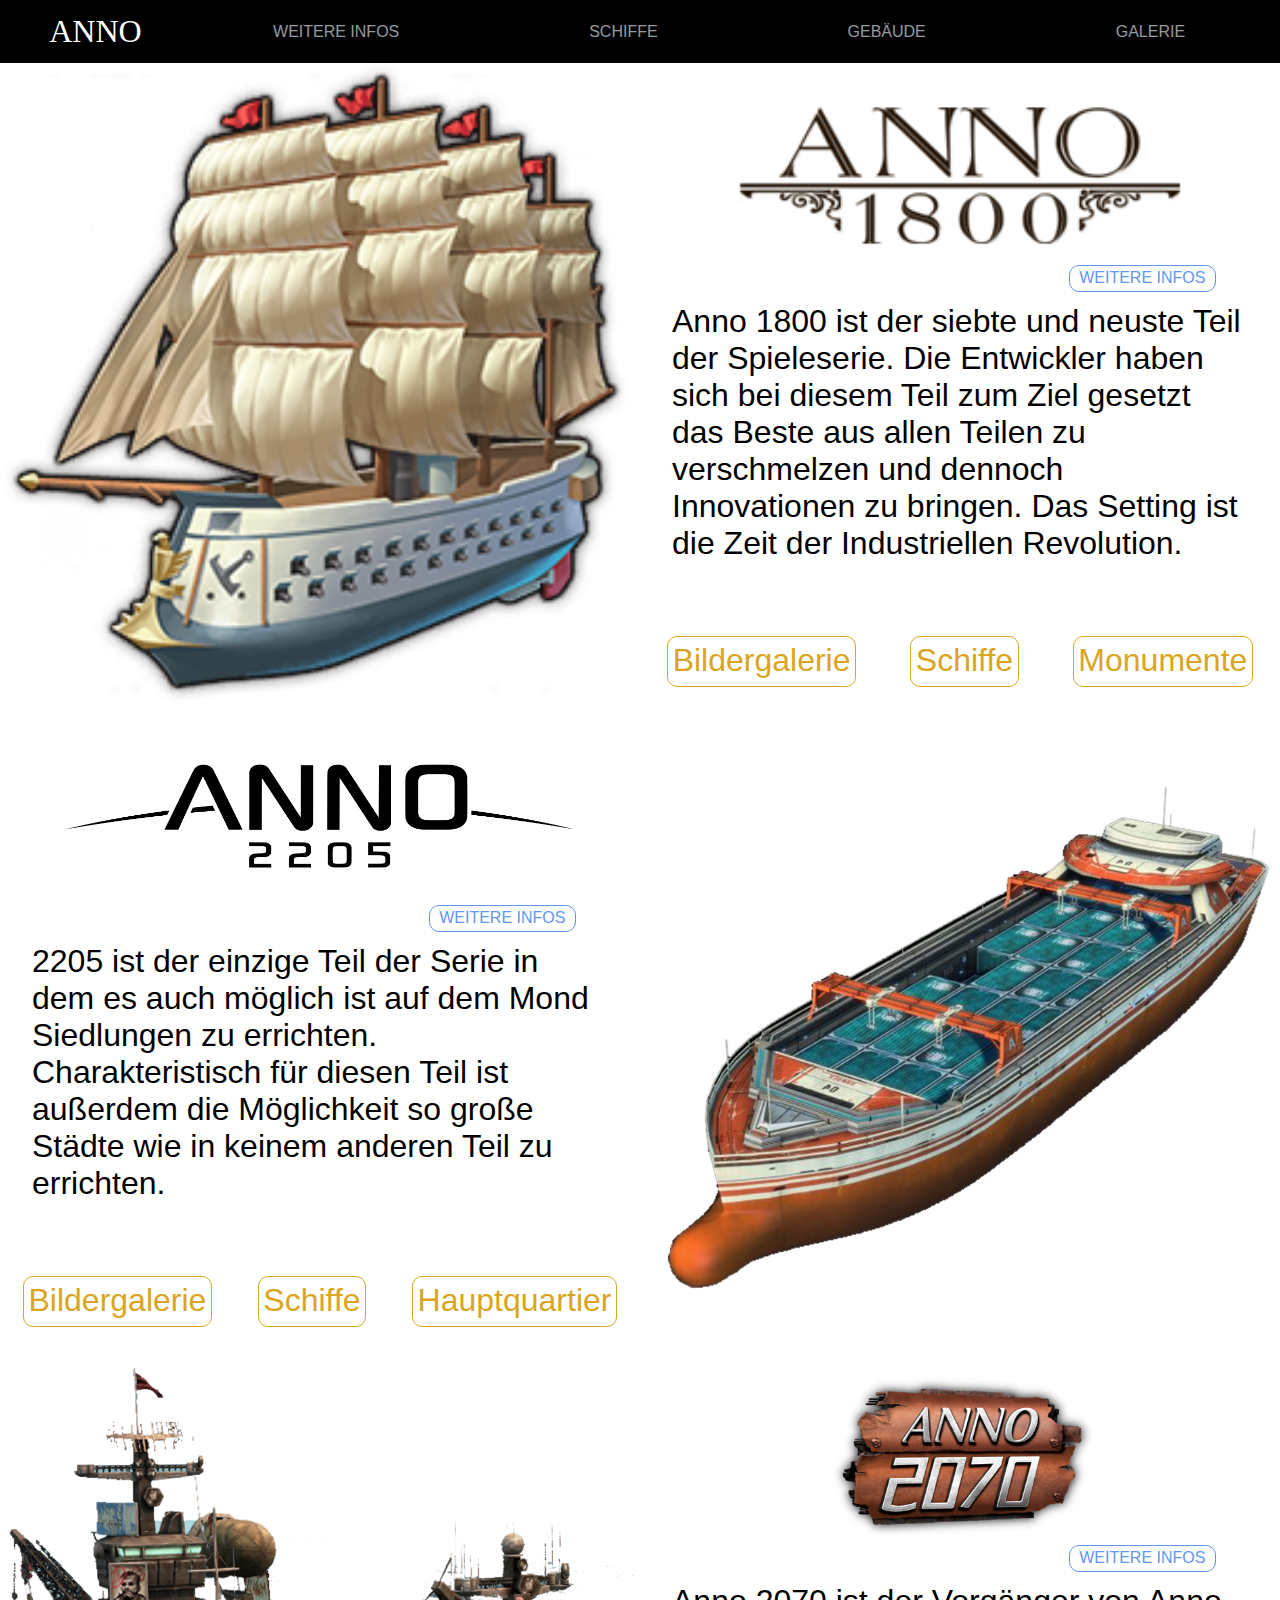
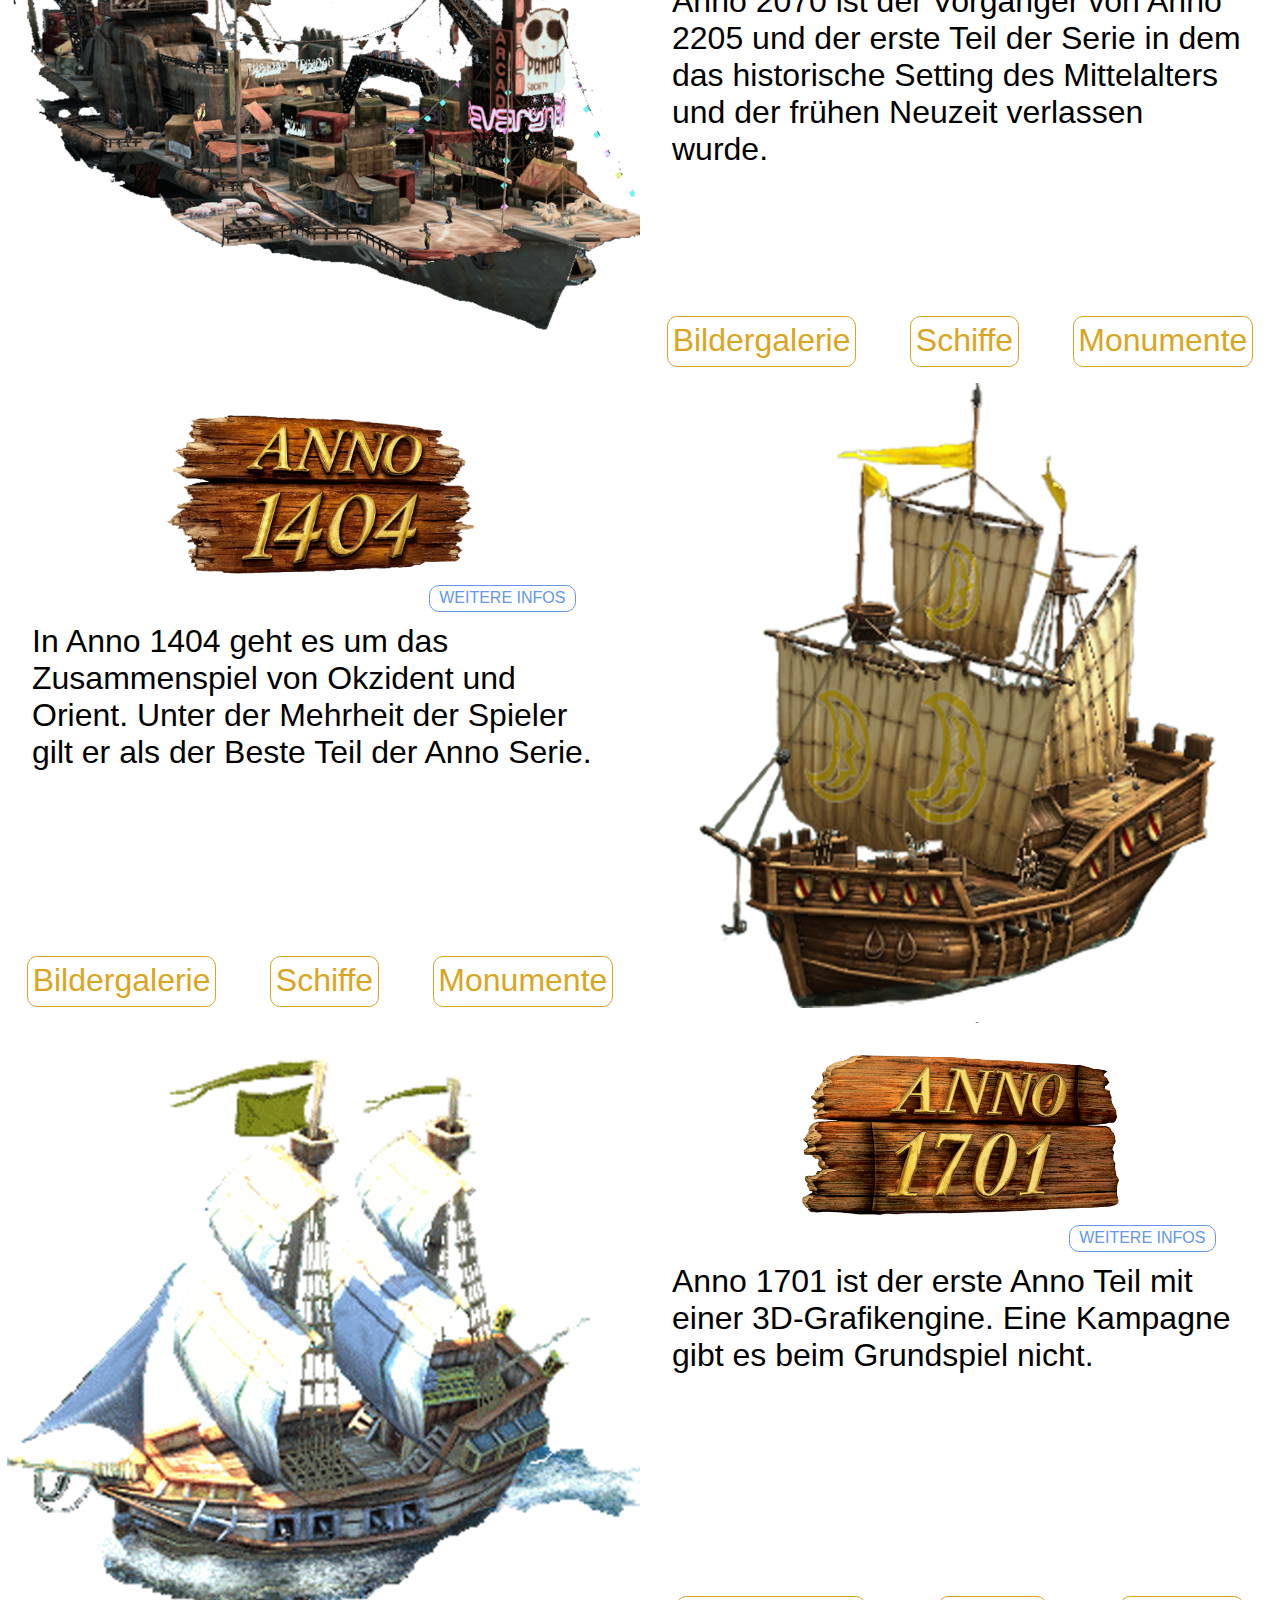
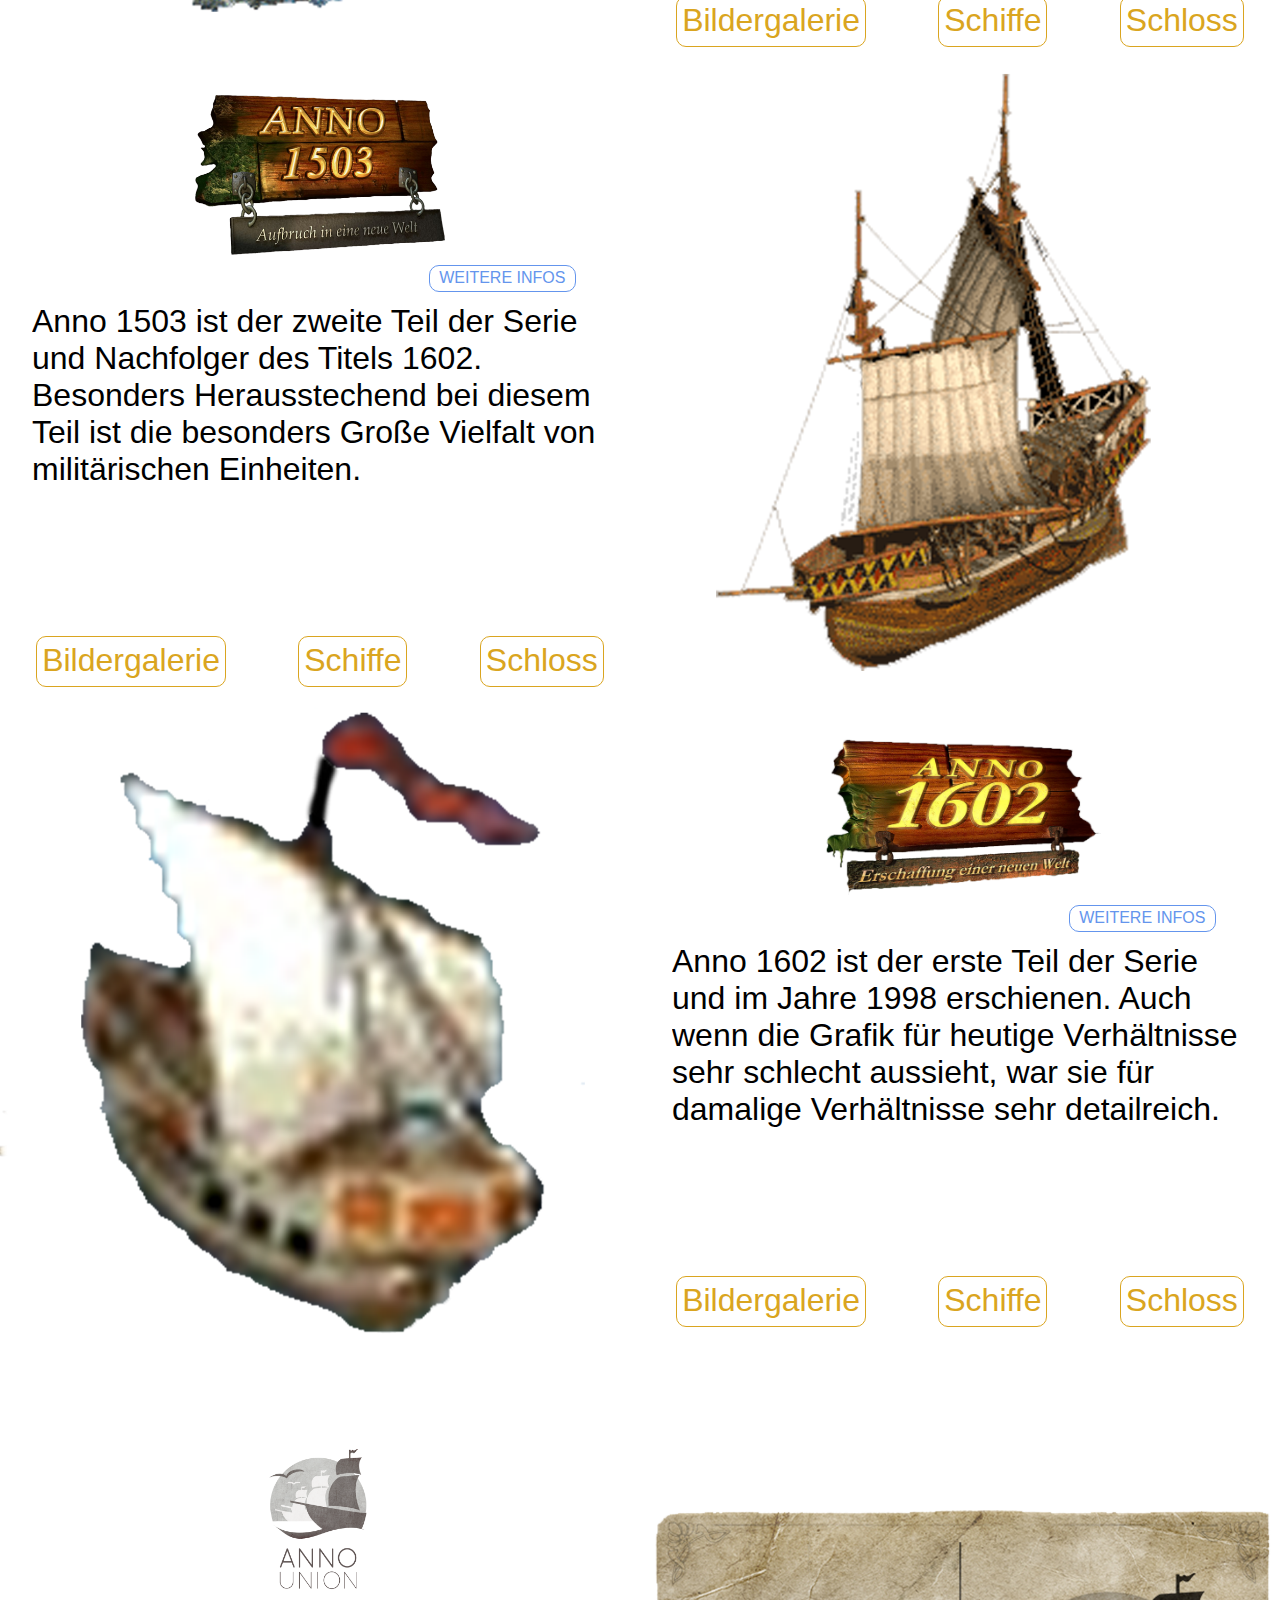
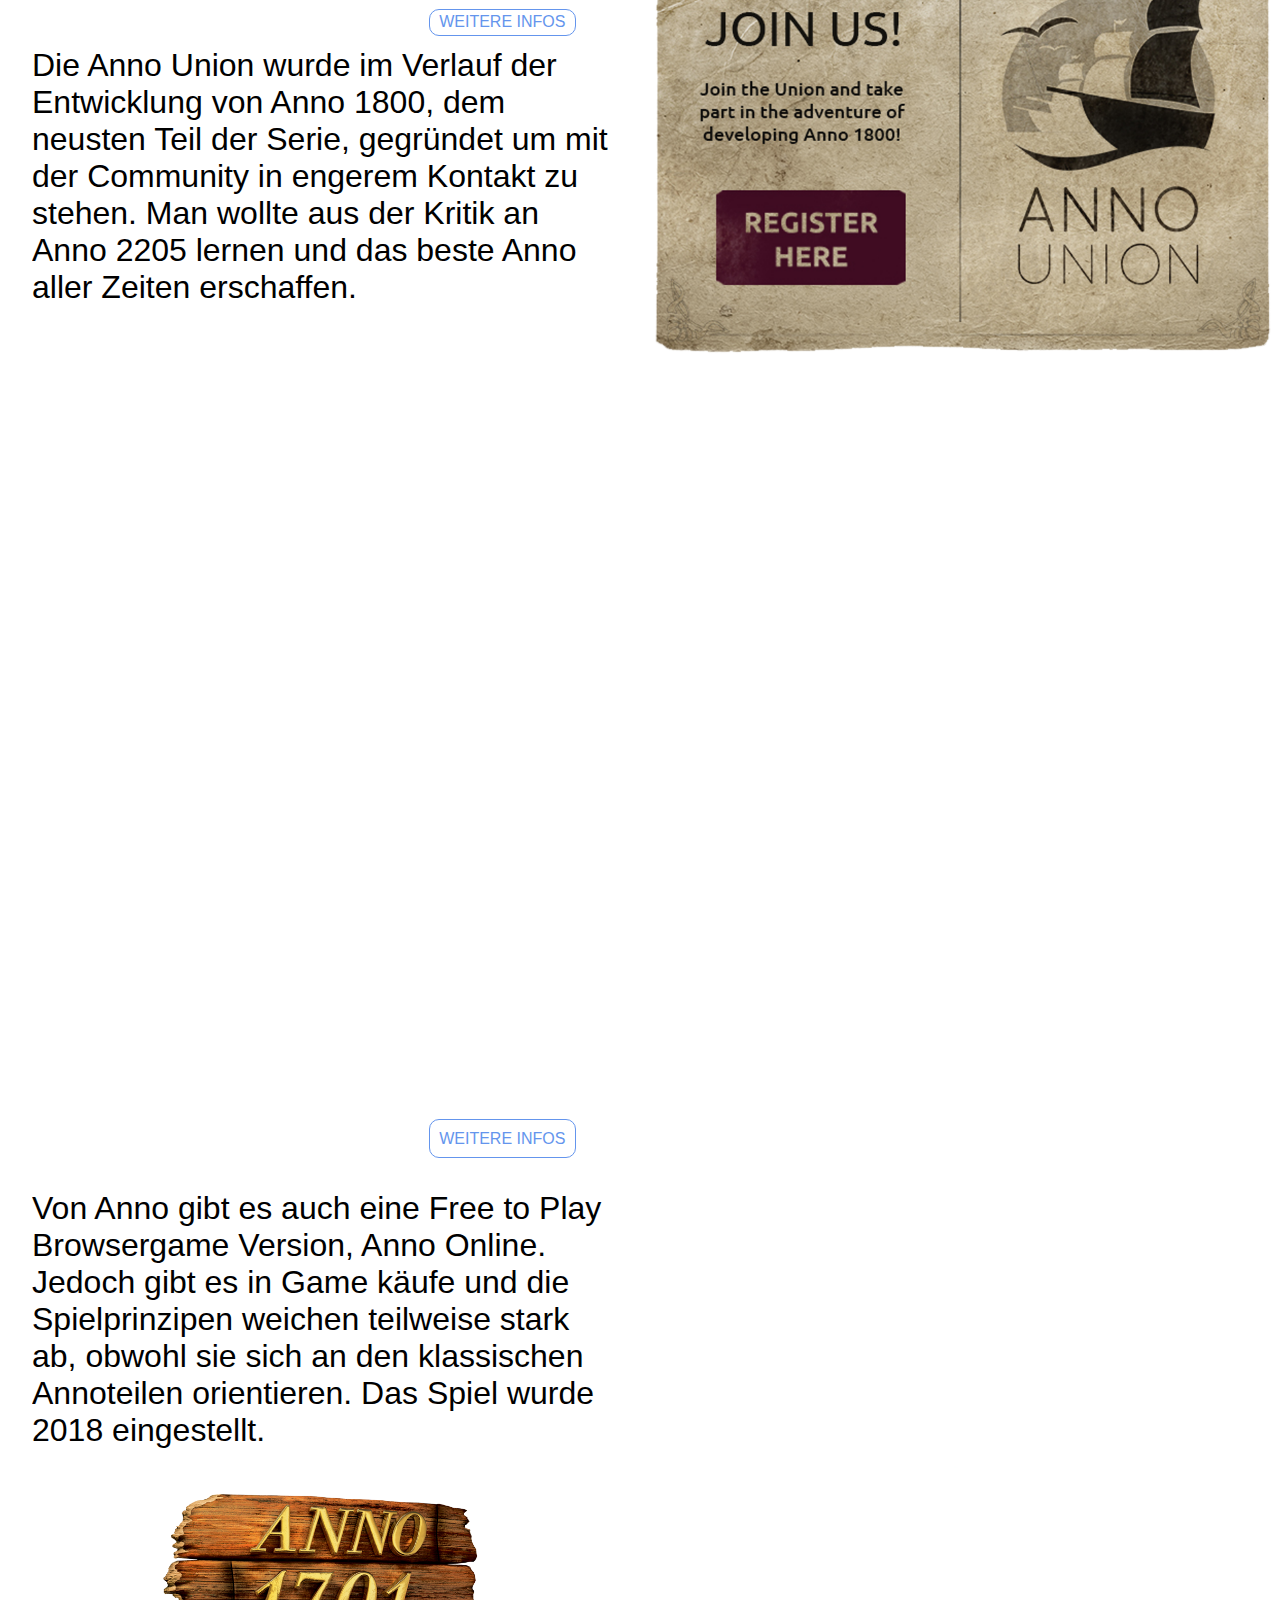
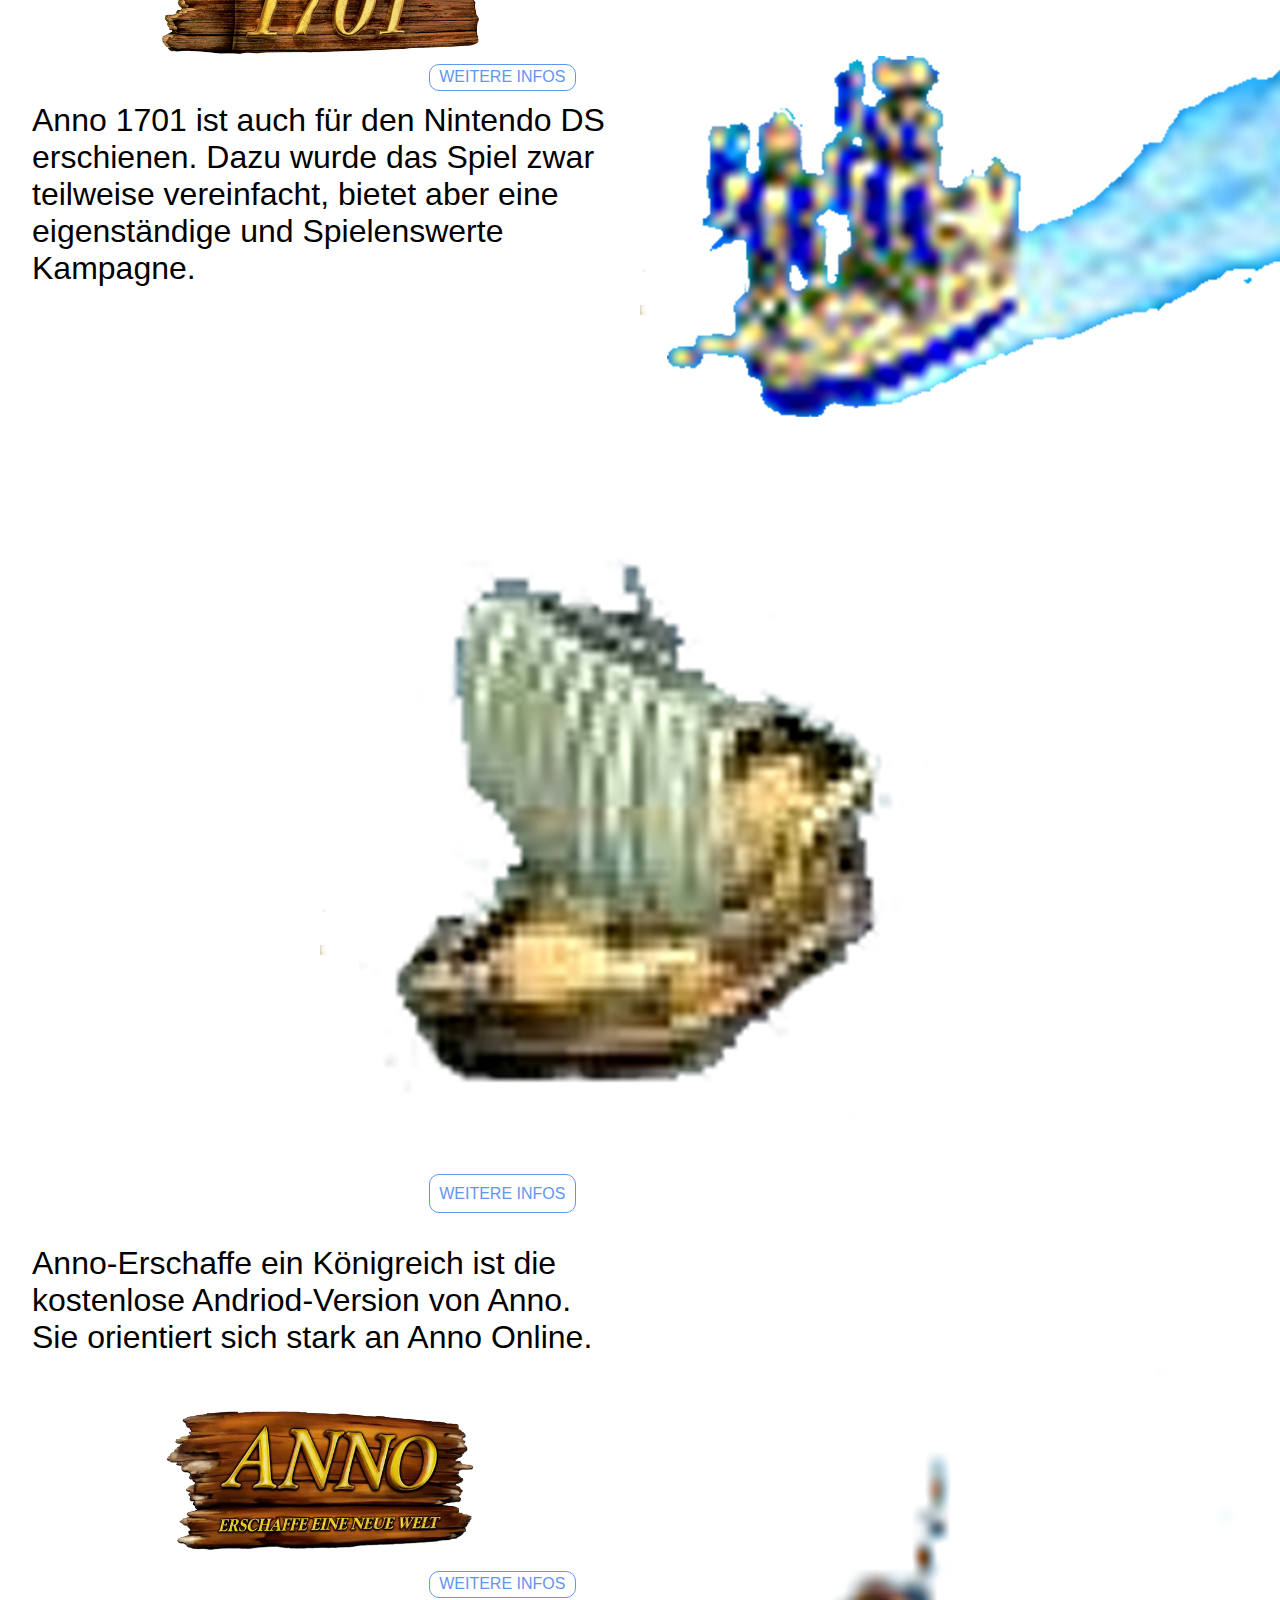
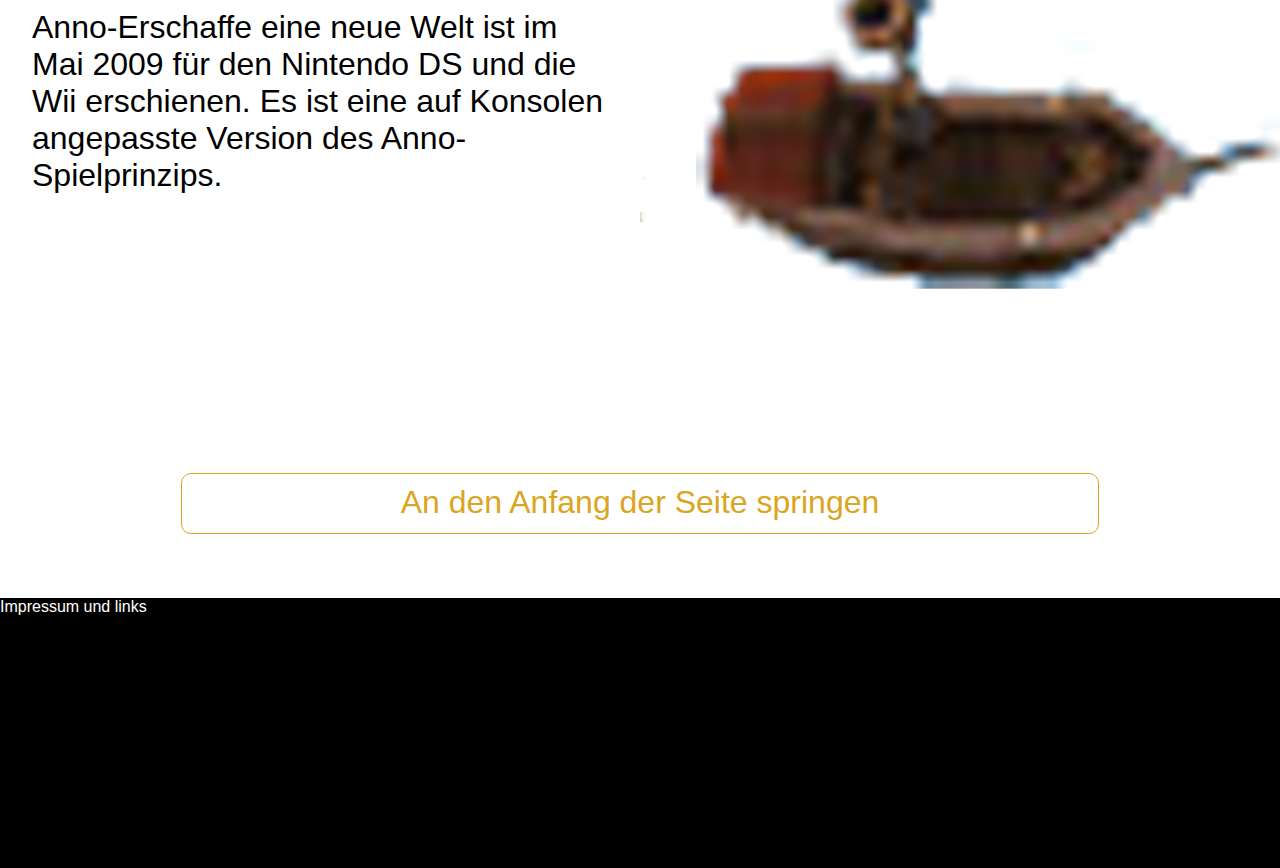
==== index.html @ 946657e8 "init" ====
<!DOCTYPE html>
<html lang="de">
<head>
    <meta charset="UTF-8">
    <meta name="viewport" content="width=device-width, initial-scale=1.0">
    <title>Document</title>
    <link rel="stylesheet" href="style.css"> 
    <script src="javascript.js" async> </script>
</head>
<body onscroll="closediv()">
    <div id="menu">
        <div class="menu_theme" onclick="weitereinfos()">
            WEITERE INFOS
        </div>
        <div class="menu_theme" onclick="boats()">
            SCHIFFE
        </div>
        <div class="menu_theme" onclick="buildings()">
            GEBÄUDE
        </div>
        <div class="menu_theme" onclick="gallery()">
            GALERIE
        </div>
    </div>
    <div class="header_container">
        <div class="header_index" onclick="Home()">
            ANNO
        </div>
        <div class="header_main">
            <div class="header_main_link" onclick="weitereinfos()">
                WEITERE INFOS
            </div>
            <div class="header_main_link" onclick="boats()">
                SCHIFFE
            </div>
            <div class="header_main_link" onclick="buildings()">
                GEBÄUDE
            </div>
            <div class="header_main_link" onclick="gallery()">
                GALERIE
            </div>
        </div>
        <div class="header_icons_container" onclick="menu()">
            <div class="header_icons_text">
                MENÜ
            </div>
            <div class="header_icons_icon" style="background-image: url(img/index/index_MENÜ.png);"> </div>
        </div>
    </div>    
        <div id="maincontainer"> </div> 
</body>
</html>
---- style.css ----
HTML{
    font-size: 16px;
    font-family: Arial;
    background-color: var(--color-iron);
    scroll-behavior: smooth;
}

*{
    margin: 0;
    padding: 0;
    border: 0;
    box-sizing: inherit;
}

.maincontainer{
    height: auto;
    margin-bottom: 5%;
}

.containertheme1{
    display: flex;
    justify-content: center;
}

.containertheme2{
    display: flex;
    justify-content: center;
}

.img_theme{
    position: relative;
    background-size: contain;
    width: 50%;
    padding-bottom: 50%;
    height: 0;
    margin: 0 auto;
}

.textcontainer_theme{
    max-width: 50%;
}

.textcontainer_title{
    margin-top: 5%;
    margin-left: auto;
    margin-right: auto;
    width: 80%;
    height: 25%;
    background-size: contain;
    background-repeat: no-repeat;
    background-position: 50%;
}

.containerweitereInfos{
    height: 1%;
    display: flex;
    flex-direction: row-reverse;
    margin-top: 1.5%;
    margin-bottom: 3%;
}

.weitereInfos{
    display: flex;
    height: 100%;
    justify-content: center;
    align-items: center;
    width: auto;
    margin-right: 10%;
    color: cornflowerblue;
    border: 1px solid cornflowerblue;
    padding: 1.5%;
    border-radius: 10px;
}

.weitereInfos:hover{
    background-color: rgba(100, 149, 237, 0.25);
    transition: background-color 0.7s;
}

.container_maintext{
    width: 90%;
    margin-left: auto;
    margin-right: auto;
    padding: 2%;
    height: 50%;
}

.maintext{
    height: 100%;
    width: 100%;
    font-size: 2rem;
    overflow: auto;
}

.containerrest{
    width: 100%;
    display: flex;
    justify-content: space-around;
    align-items: center;
    overflow: hidden;
    text-overflow: ellipsis;
}

.rest{
    height: 2.5rem;
    width: fit-content;
    font-size: 2rem;
    font-weight: lighter;
    color: black;
    border: 1px solid black;
    border-radius: 10px;
    text-align: center;
    padding: 0.75%;
    color: goldenrod;
    border-color: currentColor;
}

.rest:hover{
    background-color: rgba(218, 165, 32, 0.4);
    transition: background-color 0.6s;
}

.header_container{
    width: 100%;
    height: 7vh;
    background-color: black;
    display: flex;
    align-items: center;
}

.header_index{
    width: 15%;
    background-size: cover;
    margin-left: 1%;
    color: white;
    font-size: 2rem;
    text-align: center;
    font-family: Georgia, 'Times New Roman', Times, serif;   
}

.header_main{
    height: 100%;
    width: inherit;
    display: flex;
    justify-content: space-around;
    align-items: center;
}

.header_main_link{
    font-size: 1rem;
    color: rgba(240, 248, 255, 0.623);
}

.header_main_link:hover{
    color: white;
    transition: color 0.7s;
}

.header_icons_container{ 
    width: 12%;
    height: auto;
    justify-content: center;
    align-items: center;
    display: none;
    margin-right: 2%;
}

.header_icons_text{
    color: white;
    font-size: 1.1rem;
}

.header_icons_icon{
    background-size: cover;
    margin: 0 auto;
    width: 30%;
    height: 0;
    padding-bottom: 30%;
    position: relative;
}

#menu{
    position: absolute;
    top: 7%;
    width: 100%;
    height: 93vh;
    background-color: rgba(0, 0, 0, 0.91);
    z-index: 2;
    display: block;
    visibility: hidden;
    display: flex;
    flex-direction: column;
    justify-content: space-around;
}

.menu_theme{
    width: 100%;
    color: aliceblue;
    font-size: 3rem;
    background-color: rgba(255, 255, 255, 0.3);
    text-align: center;
}

.ende_container1{
    background-color: black;
    width: inherit;
    height: 30vh;
    margin-top: 5%;
}

.ende_headline{
    color: white;
}

.maincontainer_wI{
    width: 100%;
    display: flex;
    z-index: -2;
    position: absolute;
    top: 7vh;
    left: 0;
}

.wI_basecontainer{
    position: relative;
    width: 80%;
    color: white;
}

.wI_navigation1{
    position: fixed;
    right: 0;
    width: 10%;
    display: flex;
    flex-direction: column;
    background-color: rgba(100, 149, 237, 0.45);
    height: 93vh;
    justify-content: space-around;
    align-items: center;
}

.wI_navigation2{
    position: fixed;
    right: 10%;
    width: 10%;
    display: flex;
    flex-direction: column;
    background-color: rgba(100, 149, 237, 0.45);
    height: 93vh;
    justify-content: space-around;
    align-items: center;
}

.wI_navigation_rest{
    height: 7vh;
    width: 20%;
    position: fixed;
    top: 0;
    right: 0;
    background-color: black;
    z-index: -1;
    color: white;
    font-family: Georgia, 'Times New Roman', Times, serif;  
    font-size: 1.5rem;
    text-align: center;
}

.wI_navigation_Einheit{
    width: 80%;
    height: 80%;
    background-size: contain;
    background-repeat: no-repeat;
    background-position: center;
}

.wI_headline{
    font-size: 2rem;
    color: black;
    font-family: Georgia, 'Times New Roman', Times, serif;    
    text-decoration: underline;
    width: 50%;
    text-align: center;
    margin-right: auto;
    margin-left: auto;
    padding-top: 2%;
}

.wI_text{
    margin-top: 1%;
    font-size: 1.3rem;
    color: black;
    width: 80%;
    margin-right: auto;
    margin-left: auto;
}

.wI_quelle{
    font-size: 0.8rem;
    color: black;
    margin-top: 0.5%;
    margin-right: 5%;
    margin-left: 50%;
}

.build_navigation{
    position: fixed;
    right: 0;
    width: 10%;
    display: flex;
    flex-direction: column;
    background-color: rgba(100, 149, 237, 0.45);
    height: 93vh;
    justify-content: space-around;
    align-items: center;
}

.build_navigation_rest_container{
    width: 100%;
    height: 100%;
    display: flex;
    justify-content: center;
    align-items: center;
}

.build_navigation_rest{
    height: 7vh;
    width: 10%;
    position: fixed;
    top: 0;
    right: 0;
    background-color: black;
    z-index: -1;
    color: white;
    font-family: Georgia, 'Times New Roman', Times, serif;  
    font-size: 1.5rem;
    text-align: center;
}

.build_basecontainer{
    position: relative;
    width: 90%;
    color: white;
}

.unterThema{
    margin-right: auto;
    font-size: 1.5rem;
    text-decoration: underline;
    margin-top: 1.5%;
    color: black;
    margin-left: 10%;
    margin-bottom: 2%;
}

.tabelle_monumentalbau{
    color: black;
    margin-top: 1%;
    width: 80%;
    margin-left: auto;
    margin-right: auto;
}

td{
    border-width: thin;
    border-color: black;
    border-style: solid;
}

.Ende{
    margin-bottom: 5%;
}


.jumptotop{
    height: 2.5rem;
    font-size: 2rem;
    font-weight: lighter;
    color: black;
    border: 1px solid black;
    border-radius: 10px;
    text-align: center;
    padding: 0.75%;
    color: goldenrod;
    border-color: currentColor;
    margin-top: 5%;
    margin-bottom: 5%;
    margin-right: auto;
    margin-left: auto;
    width: 70%;
}

#ajumptotop{
    width: auto;
    height: auto;
}

.jumptotop:hover{
    background-color: rgba(218, 165, 32, 0.4);
    transition: background-color 0.6s;
}

a{
    display: inherit;
    justify-content: inherit;
    width: 100%;
    height: 100%;
    color: inherit;
    text-decoration: inherit;
}

#QuelledesUrspruenglichenTextes{
    color: blue;
    font-size: inherit;
    text-decoration: underline;
}

.gallery_main_container{
    height: 100vh;
    width: 100%;
    display: flex;
    flex-direction: column;
}

.gallery_theme_first{
    height: 93vh;
    width: 100%;
    background-attachment: fixed;
    background-position: center;
    background-repeat: no-repeat;
    background-size: cover;
    display: flex;
    align-items: center;
    justify-content: center;
}

.gallery_theme_rest{
    height: 100vh;
    width: 100%;
    background-attachment: fixed;
    background-position: center;
    background-repeat: no-repeat;
    background-size: cover;
    display: flex;
    align-items: center;
    justify-content: center;
}

.gallery_theme_container{
    height: 100vh;
    width: 100%;   
    background-attachment: fixed;
    background-position: center;
    background-repeat: no-repeat;
    background-size: cover;
    display: flex;
    align-items: center;
    justify-content: center;
    font-size: 4rem;
    font-weight: bold;
}

.gallery_theme{
    height: inherit;
    width: inherit;
    background-color: aliceblue;
    display: flex;
    overflow: hidden;
    align-items: center;
    justify-content: center;
    flex-wrap: wrap;
    margin: 5%;
}

.img_style1{
    width: 40%;
    padding-top: 10%;
    background-size: cover;
    background-position: center;
    background-repeat: no-repeat;
    margin: 1%;
}

.img_style2{
    width: 30%;
    padding-top: 15%;
    background-size: cover;
    background-position: center;
    background-repeat: no-repeat;
    margin: 1%;
}

.img_style3{
    width: 20%;
    padding-top: 30%;
    background-size: cover;
    background-position: center;
    background-repeat: no-repeat;
    margin: 1%;
}

.img_style4{
    width: 25%;
    padding-top: 20%;
    background-size: cover;
    background-position: center;
    background-repeat: no-repeat;
    margin: 1%;
}

.img_style5{
    width: 20%;
    padding-top: 20%;
    background-size: cover;
    background-position: center;
    background-repeat: no-repeat;
    margin: 1%;
}

.img_parallax{
    height: 40vh;
    width: 100%;   
    background-attachment: fixed;
    background-position: center;
    background-repeat: no-repeat;
    background-size: cover;
    display: flex;
    align-items: center;
    justify-content: center;
    font-size: 4rem;
    font-weight: bold;
    color: white;
}

#gallery_big_1800{
    height: 80vh;
    width: 100%;
    display: flex;
    justify-content: space-around;
    align-items: center;
    background-color: rgba(169, 169, 169, 0.8);
    position: fixed;
    color: darkgray;
    visibility: hidden;
}

#gallery_big_2205{
    height: 80vh;
    width: 100%;
    display: flex;
    justify-content: space-around;
    align-items: center;
    background-color: rgba(169, 169, 169, 0.8);
    position: fixed;
    color: darkgray;
    visibility: hidden;
}

#gallery_big_2070{
    height: 80vh;
    width: 100%;
    display: flex;
    justify-content: space-around;
    align-items: center;
    background-color: rgba(169, 169, 169, 0.8);
    position: fixed;
    color: darkgray;
    visibility: hidden;
}

#gallery_big_1404{
    height: 80vh;
    width: 100%;
    display: flex;
    justify-content: space-around;
    align-items: center;
    background-color: rgba(169, 169, 169, 0.8);
    position: fixed;
    color: darkgray;
    visibility: hidden;
}

#gallery_big_1701{
    height: 80vh;
    width: 100%;
    display: flex;
    justify-content: space-around;
    align-items: center;
    background-color: rgba(169, 169, 169, 0.8);
    position: fixed;
    color: darkgray;
    visibility: hidden;
}

.gallery_big_container{
    height: 100%;
    width: 80%;
    display: flex;
    overflow: auto;
    scrollbar-width: 50px;
}

.img_big{
    min-width: 100%;
    height: 100%;
    background-size: contain;
    background-position: center;
    background-repeat: no-repeat;
}

.scroll{
    height: 20%;
    background-size: contain;
    background-position: center;
    width: 3%;
    background-repeat: no-repeat;
}

@media (max-width: 700px) {
    HTML{
        font-size: 20px;
    }
    
    .header_container{
        display: flex;
        justify-content: space-between;
    }

    .header_icons_container{
        display: flex;
        margin-right: 5%;
        justify-content: space-around;
    }

    .header_index{
        margin-left: 5%;
    }
    
    .wI_navigation_rest{
        display: none;
    }
    
    .build_navigation_rest{
        display: none;
    }
    
    .build_navigation{
        display: none;
    }
    
    .wI_navigation1{
        display: none;
    }
    
    .wI_navigation2{
        display: none;
    }
    
    .header_main{
        display: none;
    }   
    
    .maincontainer_wI{
        justify-content: center;
    }
    
    .wI_basecontainer{
        width: 100%;
    }
    
    .containertheme1{
        flex-direction: column;
        height: 200vh;
        width: 100%;
        justify-content: space-around;
        align-items: center;
    }

    .containertheme2{
        flex-direction: column-reverse;
        height: 200vh;
        width: 100%;
        justify-content: space-around;
        align-items: center;
    }

    .img_theme{
        width: 100%;
        padding-bottom: 100%;
        background-repeat: no-repeat;
    }

    .textcontainer_theme{
        max-width: 80%;
        height: 50%;
    }

    .containerweitereInfos{
        display: none;
    }

    .container_maintext{
        width: 100%;
    }

    .maintext{
        height: 180%;
        margin-top: 2%;
    }

    .containerrest{
        display: none;
    }

    .textcontainer_title{
        margin-top: 0;
    }
        
    .header_icons_icon{
        width: 50%;
        padding-bottom: 50%;
    }

    .jumptotop{
        display: none;
    }
}
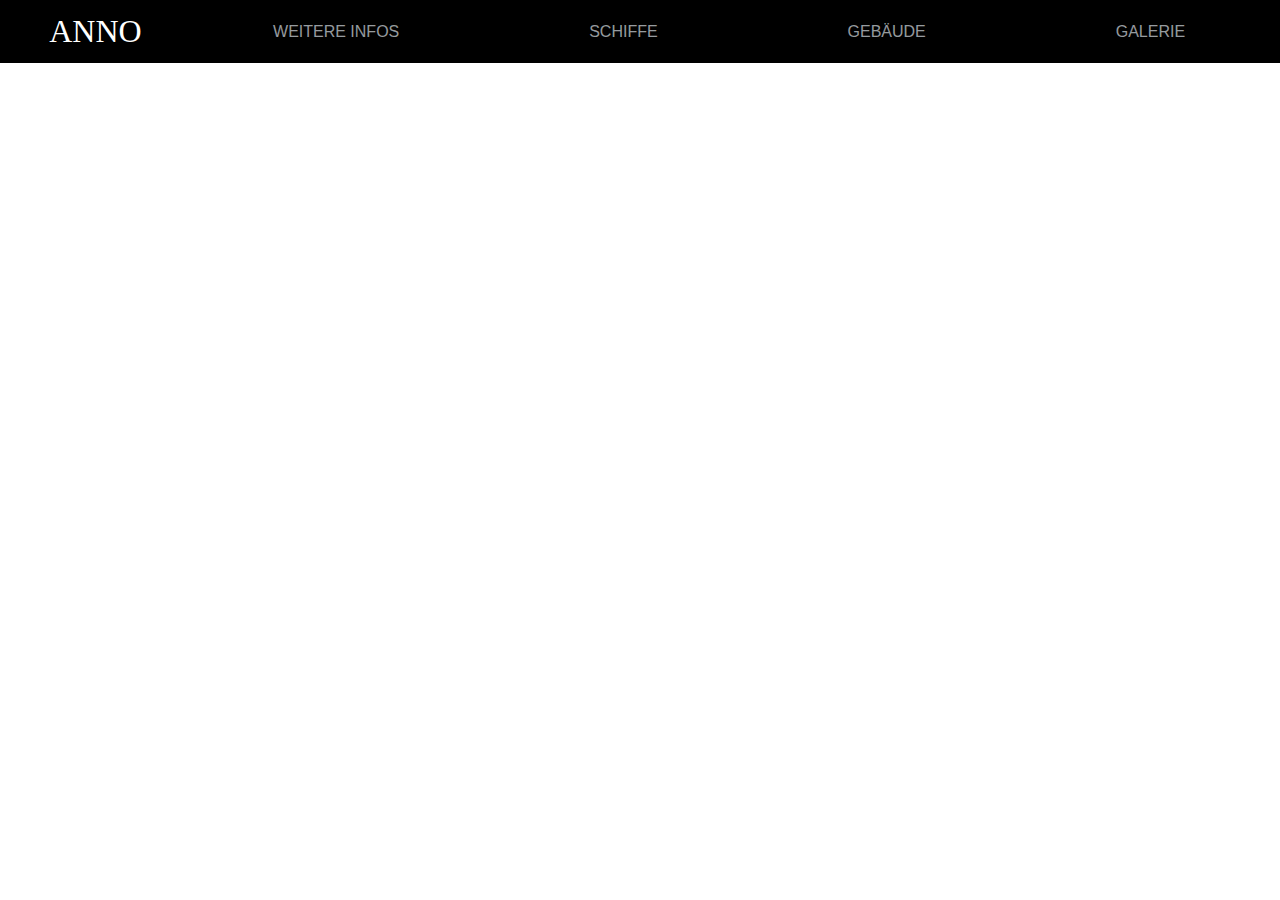
==== commit 966ab718: "init" ====
--- a/index.html
+++ b/index.html
@@ -6,41 +6,42 @@
     <title>Document</title>
     <link rel="stylesheet" href="style.css"> 
     <script src="javascript.js" async> </script>
+    <script src="https://ajax.googleapis.com/ajax/libs/jquery/3.2.1/jquery.min.js"></script>
 </head>
-<body onscroll="closediv()">
+<body onscroll="closediv()" id="#index">
     <div id="menu">
-        <div class="menu_theme" onclick="weitereinfos()">
+        <div class="menu_theme pointer"  onclick="load_content('weitereinfos')">
             WEITERE INFOS
         </div>
-        <div class="menu_theme" onclick="boats()">
+        <div class="menu_theme pointer"  onclick="load_content('boats')">
             SCHIFFE
         </div>
-        <div class="menu_theme" onclick="buildings()">
+        <div class="menu_theme pointer" onclick="load_content('buildings')">
             GEBÄUDE
         </div>
-        <div class="menu_theme" onclick="gallery()">
+        <div class="menu_theme pointer" onclick="load_content('gallery')">
             GALERIE
         </div>
     </div>
     <div class="header_container">
-        <div class="header_index" onclick="Home()">
+        <div class="header_index pointer" onclick="load_content('home')">
             ANNO
         </div>
         <div class="header_main">
-            <div class="header_main_link" onclick="weitereinfos()">
+            <div class="header_main_link pointer" onclick="load_content('weitereinfos')">
                 WEITERE INFOS
             </div>
-            <div class="header_main_link" onclick="boats()">
+            <div class="header_main_link pointer" onclick="load_content('boats')">
                 SCHIFFE
             </div>
-            <div class="header_main_link" onclick="buildings()">
+            <div class="header_main_link pointer" onclick="load_content('buildings')">
                 GEBÄUDE
             </div>
-            <div class="header_main_link" onclick="gallery()">
+            <div class="header_main_link pointer" onclick="load_content('gallery')">
                 GALERIE
             </div>
         </div>
-        <div class="header_icons_container" onclick="menu()">
+        <div class="header_icons_container pointer" onclick="menu()">
             <div class="header_icons_text">
                 MENÜ
             </div>
--- a/style.css
+++ b/style.css
@@ -21,6 +21,33 @@
     display: flex;
     justify-content: center;
 }
+
+.home_Bildervorschau{
+    height: 93vh;
+    width: 95%;
+    display: flex;
+    overflow: auto;
+    margin-left: auto;
+    margin-right: auto;
+    margin-top: -5%;
+    justify-content: space-between;
+    align-items: center;
+    scrollbar-width: none;
+    -ms-overflow-style: none;
+}
+
+.home_Bildervorschau::-webkit-scrollbar{
+    display: none;
+}
+
+.Bildervorschau_Bild{
+    min-width: 100%;
+    height: 92%;
+    background-size: contain;
+    background-position: center;
+    background-repeat: no-repeat;
+}
+
 
 .containertheme2{
     display: flex;
@@ -257,7 +284,7 @@
     position: fixed;
     top: 0;
     right: 0;
-    background-color: black;
+    background-color: rgb(56, 87, 145);
     z-index: -1;
     color: white;
     font-family: Georgia, 'Times New Roman', Times, serif;  
@@ -271,6 +298,13 @@
     background-size: contain;
     background-repeat: no-repeat;
     background-position: center;
+    background-color: inherit;
+}
+
+.wI_navigation_Einheit:hover{
+    background-color: rgba(100, 149, 237, 0.6);
+    transition: 1s;
+    border-radius: 50px;
 }
 
 .wI_headline{
@@ -314,6 +348,12 @@
     align-items: center;
 }
 
+.build_navigation:hover{
+    border-radius: 30px;
+    transition: 0.1s;
+    background-color: rgba(100, 149, 237, 0.3);
+}
+
 .build_navigation_rest_container{
     width: 100%;
     height: 100%;
@@ -328,12 +368,22 @@
     position: fixed;
     top: 0;
     right: 0;
-    background-color: black;
+    background-position: center;
+    background-size: contain;
+    background-repeat: no-repeat;
+    background-color: rgba(56, 87, 145, 0.6);
     z-index: -1;
     color: white;
     font-family: Georgia, 'Times New Roman', Times, serif;  
     font-size: 1.5rem;
     text-align: center;
+    border-radius: 0px;
+}
+
+.build_navigation_rest:hover{
+    background-color: rgba(56, 87, 145, 0.3);
+    transition: 1s;
+    border-radius: 30px;
 }
 
 .build_basecontainer{
@@ -400,8 +450,9 @@
 }
 
 a{
-    display: inherit;
-    justify-content: inherit;
+    display: flex;
+    justify-content: center;
+    align-items: center;
     width: 100%;
     height: 100%;
     color: inherit;
@@ -474,46 +525,38 @@
 .img_style1{
     width: 40%;
     padding-top: 10%;
-    background-size: cover;
-    background-position: center;
-    background-repeat: no-repeat;
-    margin: 1%;
 }
 
 .img_style2{
     width: 30%;
     padding-top: 15%;
-    background-size: cover;
-    background-position: center;
-    background-repeat: no-repeat;
-    margin: 1%;
 }
 
 .img_style3{
     width: 20%;
     padding-top: 30%;
-    background-size: cover;
-    background-position: center;
-    background-repeat: no-repeat;
-    margin: 1%;
 }
 
 .img_style4{
     width: 25%;
     padding-top: 20%;
-    background-size: cover;
-    background-position: center;
-    background-repeat: no-repeat;
-    margin: 1%;
 }
 
 .img_style5{
     width: 20%;
     padding-top: 20%;
+}
+
+.img_stylex{
+    box-sizing: border-box;
     background-size: cover;
     background-position: center;
     background-repeat: no-repeat;
     margin: 1%;
+}
+
+.img_stylex:hover{
+    border: 3px solid gray;
 }
 
 .img_parallax{
@@ -531,7 +574,7 @@
     color: white;
 }
 
-#gallery_big_1800{
+.gallery_big{
     height: 80vh;
     width: 100%;
     display: flex;
@@ -543,52 +586,21 @@
     visibility: hidden;
 }
 
-#gallery_big_2205{
-    height: 80vh;
-    width: 100%;
-    display: flex;
-    justify-content: space-around;
-    align-items: center;
-    background-color: rgba(169, 169, 169, 0.8);
-    position: fixed;
-    color: darkgray;
-    visibility: hidden;
-}
-
-#gallery_big_2070{
-    height: 80vh;
-    width: 100%;
-    display: flex;
-    justify-content: space-around;
-    align-items: center;
-    background-color: rgba(169, 169, 169, 0.8);
-    position: fixed;
-    color: darkgray;
-    visibility: hidden;
-}
-
-#gallery_big_1404{
-    height: 80vh;
-    width: 100%;
-    display: flex;
-    justify-content: space-around;
-    align-items: center;
-    background-color: rgba(169, 169, 169, 0.8);
-    position: fixed;
-    color: darkgray;
-    visibility: hidden;
-}
-
-#gallery_big_1701{
-    height: 80vh;
-    width: 100%;
-    display: flex;
-    justify-content: space-around;
-    align-items: center;
-    background-color: rgba(169, 169, 169, 0.8);
-    position: fixed;
-    color: darkgray;
-    visibility: hidden;
+.gallery_kreuz{
+    background-image: url(img/weitereInfos/Icon/kreuz.png);
+    position: absolute;
+    top: 2%;
+    right: 2%;
+    width: 4%;
+    padding-bottom: 4%;
+    background-position: center;
+    background-repeat: no-repeat;
+    background-size: cover;
+}
+
+.gallery_kreuz:hover{
+    background-color: rgba(129, 127, 127, 0.3);
+    border-radius: 30px;
 }
 
 .gallery_big_container{
@@ -596,7 +608,13 @@
     width: 80%;
     display: flex;
     overflow: auto;
-    scrollbar-width: 50px;
+    scrollbar-width: 0;
+    scrollbar-width: none;
+    -ms-overflow-style: none;
+}
+
+.gallery_big_container::-webkit-scrollbar{
+    display: none;
 }
 
 .img_big{
@@ -615,6 +633,15 @@
     background-repeat: no-repeat;
 }
 
+.scroll:hover{
+    background-color: rgba(129, 127, 127, 0.1);
+    border-radius: 30px;
+}
+
+.pointer:hover{
+    cursor: pointer;
+}
+
 @media (max-width: 700px) {
     HTML{
         font-size: 20px;
@@ -634,11 +661,11 @@
     .header_index{
         margin-left: 5%;
     }
-    
+
     .wI_navigation_rest{
         display: none;
     }
-    
+
     .build_navigation_rest{
         display: none;
     }
@@ -667,6 +694,29 @@
         width: 100%;
     }
     
+    .wI_headline{
+        display: flex;
+        justify-content: center;
+        width: 100%;
+        margin-bottom: 7%;
+        margin-top: 5%;
+    }
+
+    .unterThema{
+        margin-left: 3%;
+        margin-bottom: 4%;
+    
+    }
+
+    .wI_text{
+        display: flex;
+        justify-content: center;
+        max-width: 100vw;
+        overflow: auto;
+        padding-left: 1%;
+        padding-right: 1%;
+    }
+
     .containertheme1{
         flex-direction: column;
         height: 200vh;
@@ -693,11 +743,11 @@
         max-width: 80%;
         height: 50%;
     }
-
+    
     .containerweitereInfos{
         display: none;
     }
-
+    
     .container_maintext{
         width: 100%;
     }
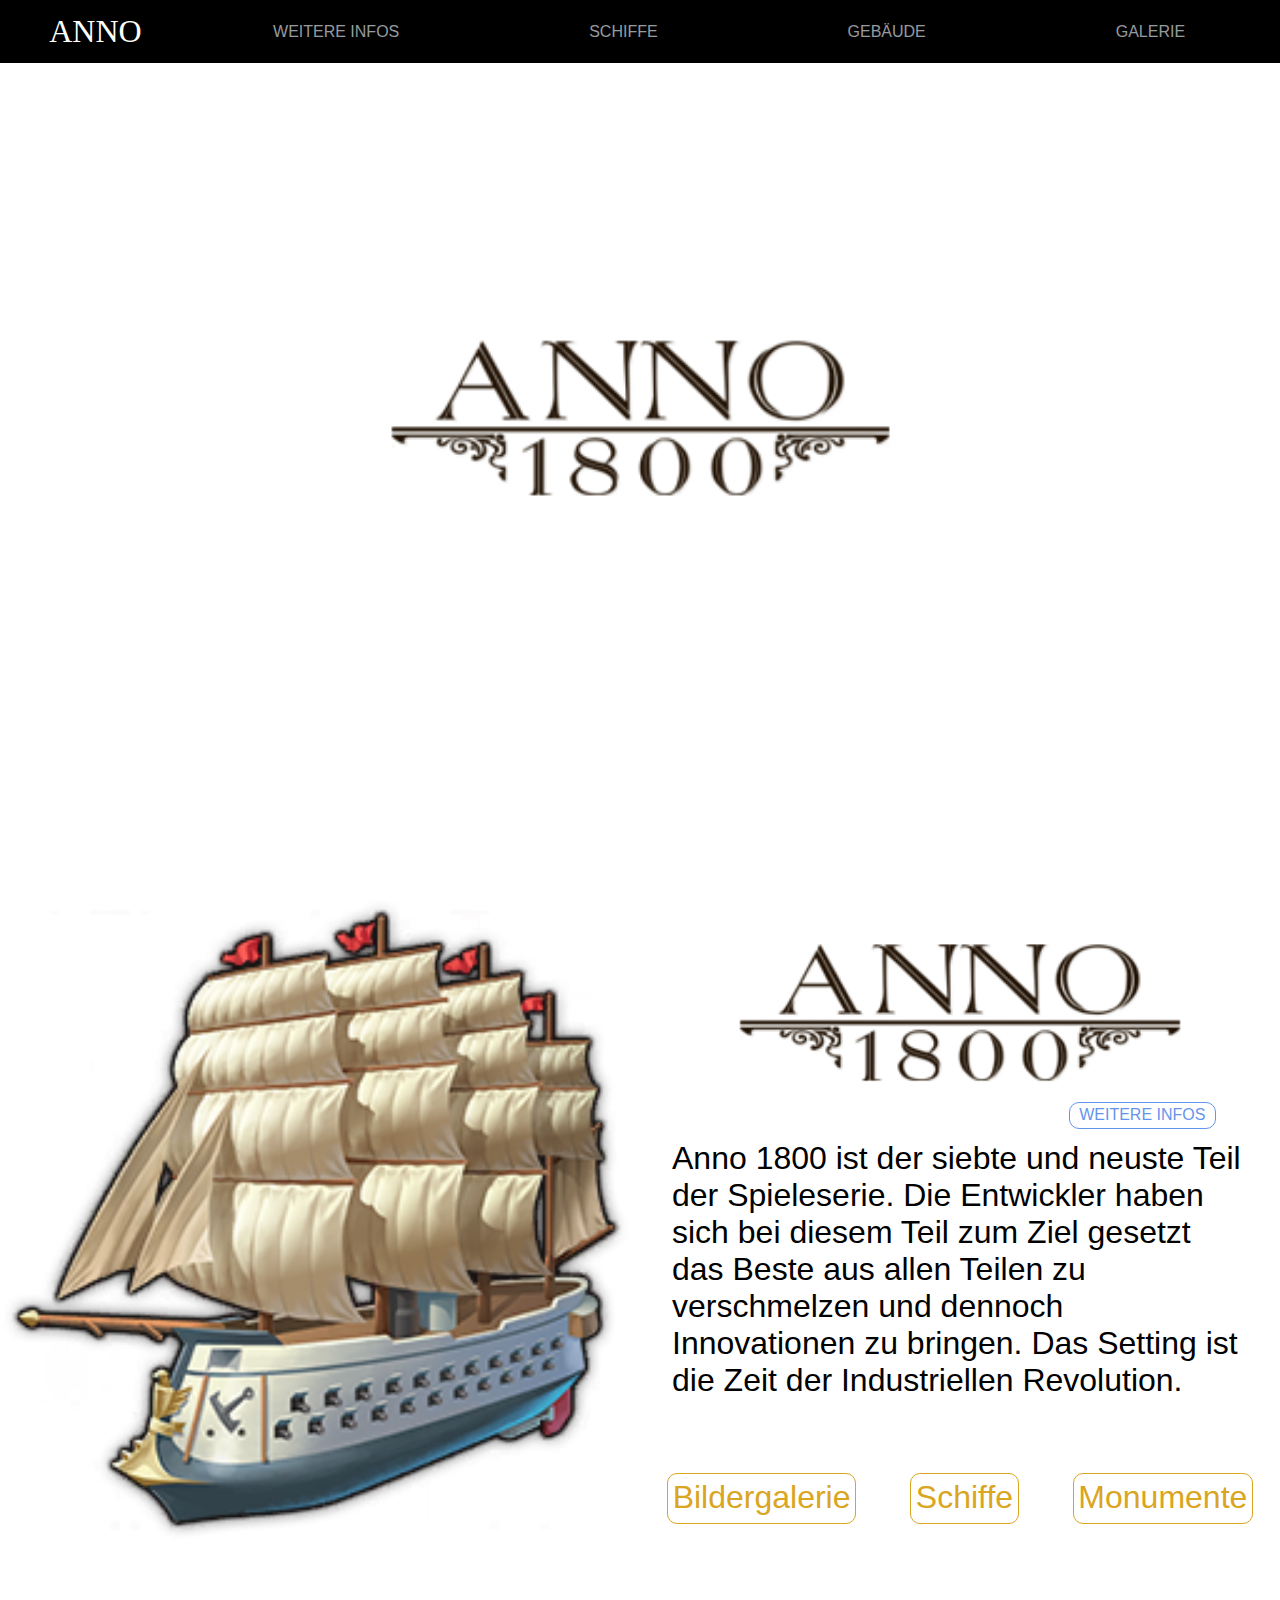
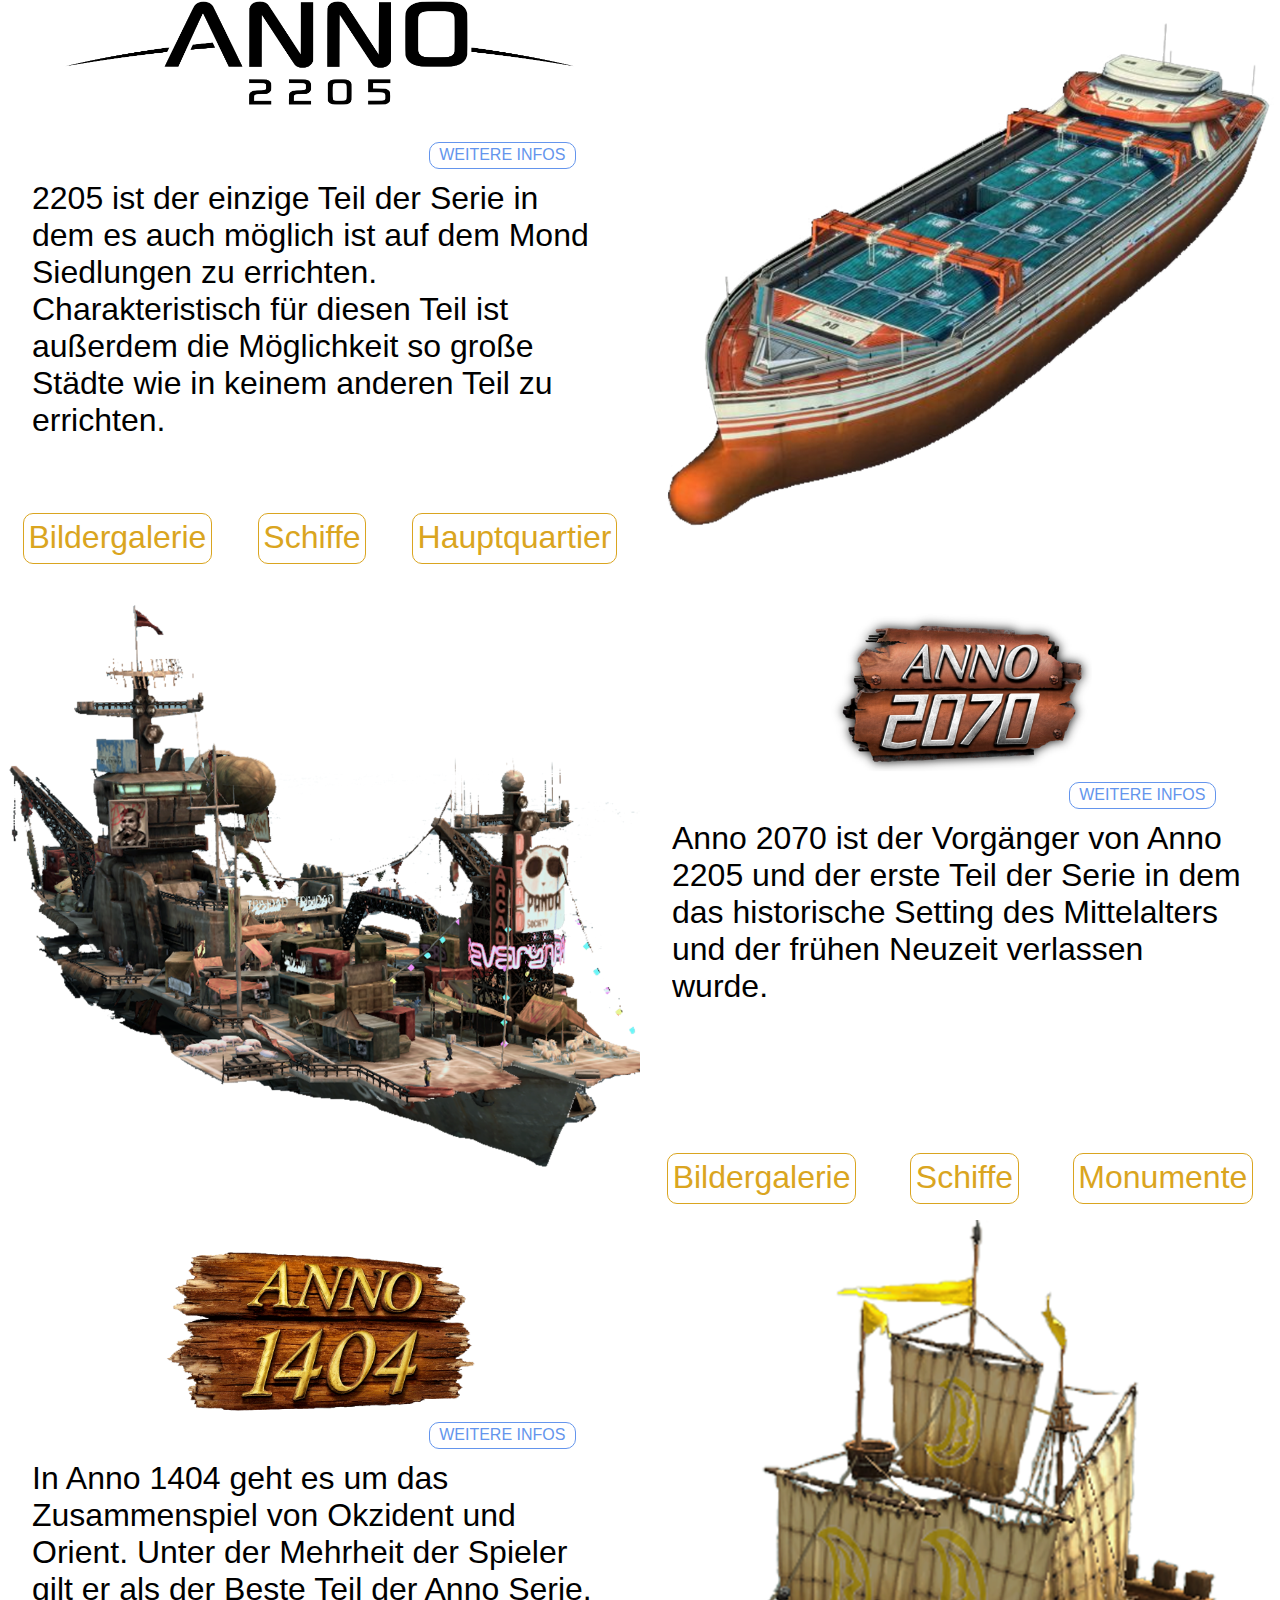
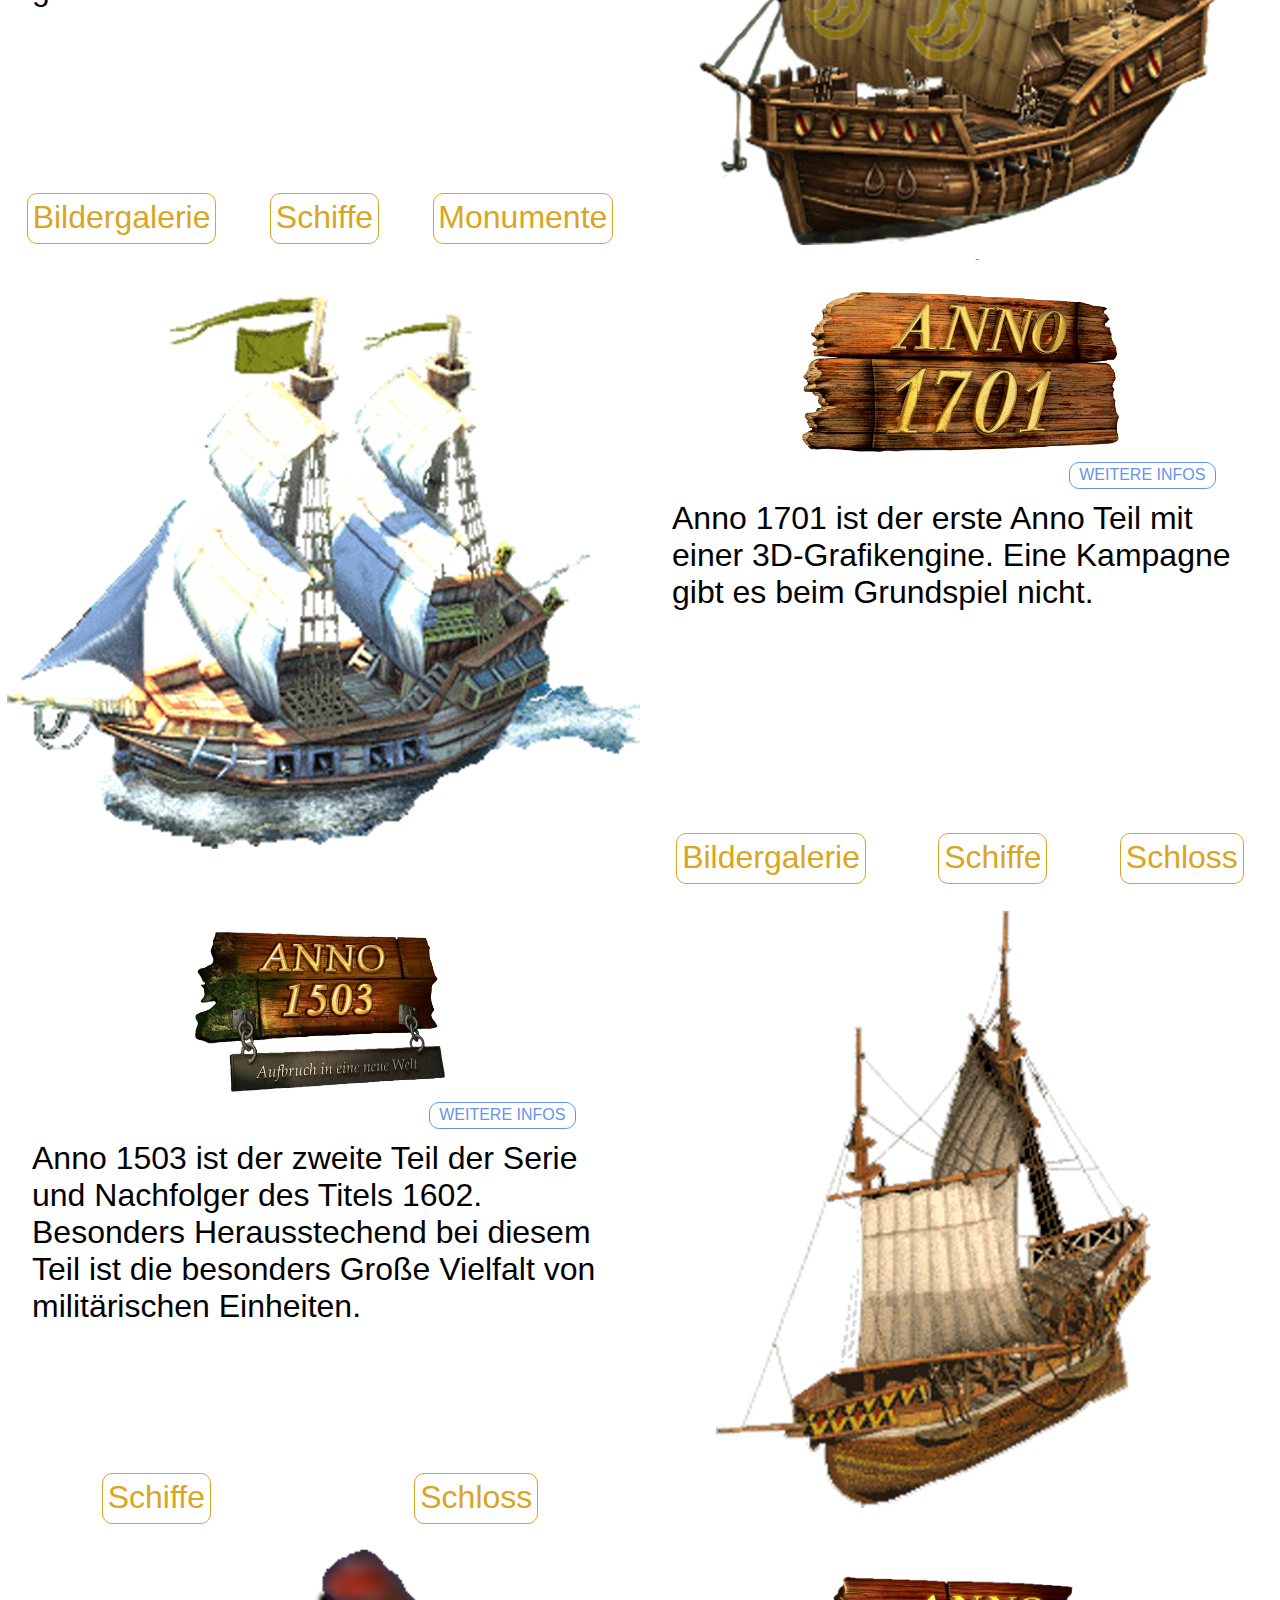
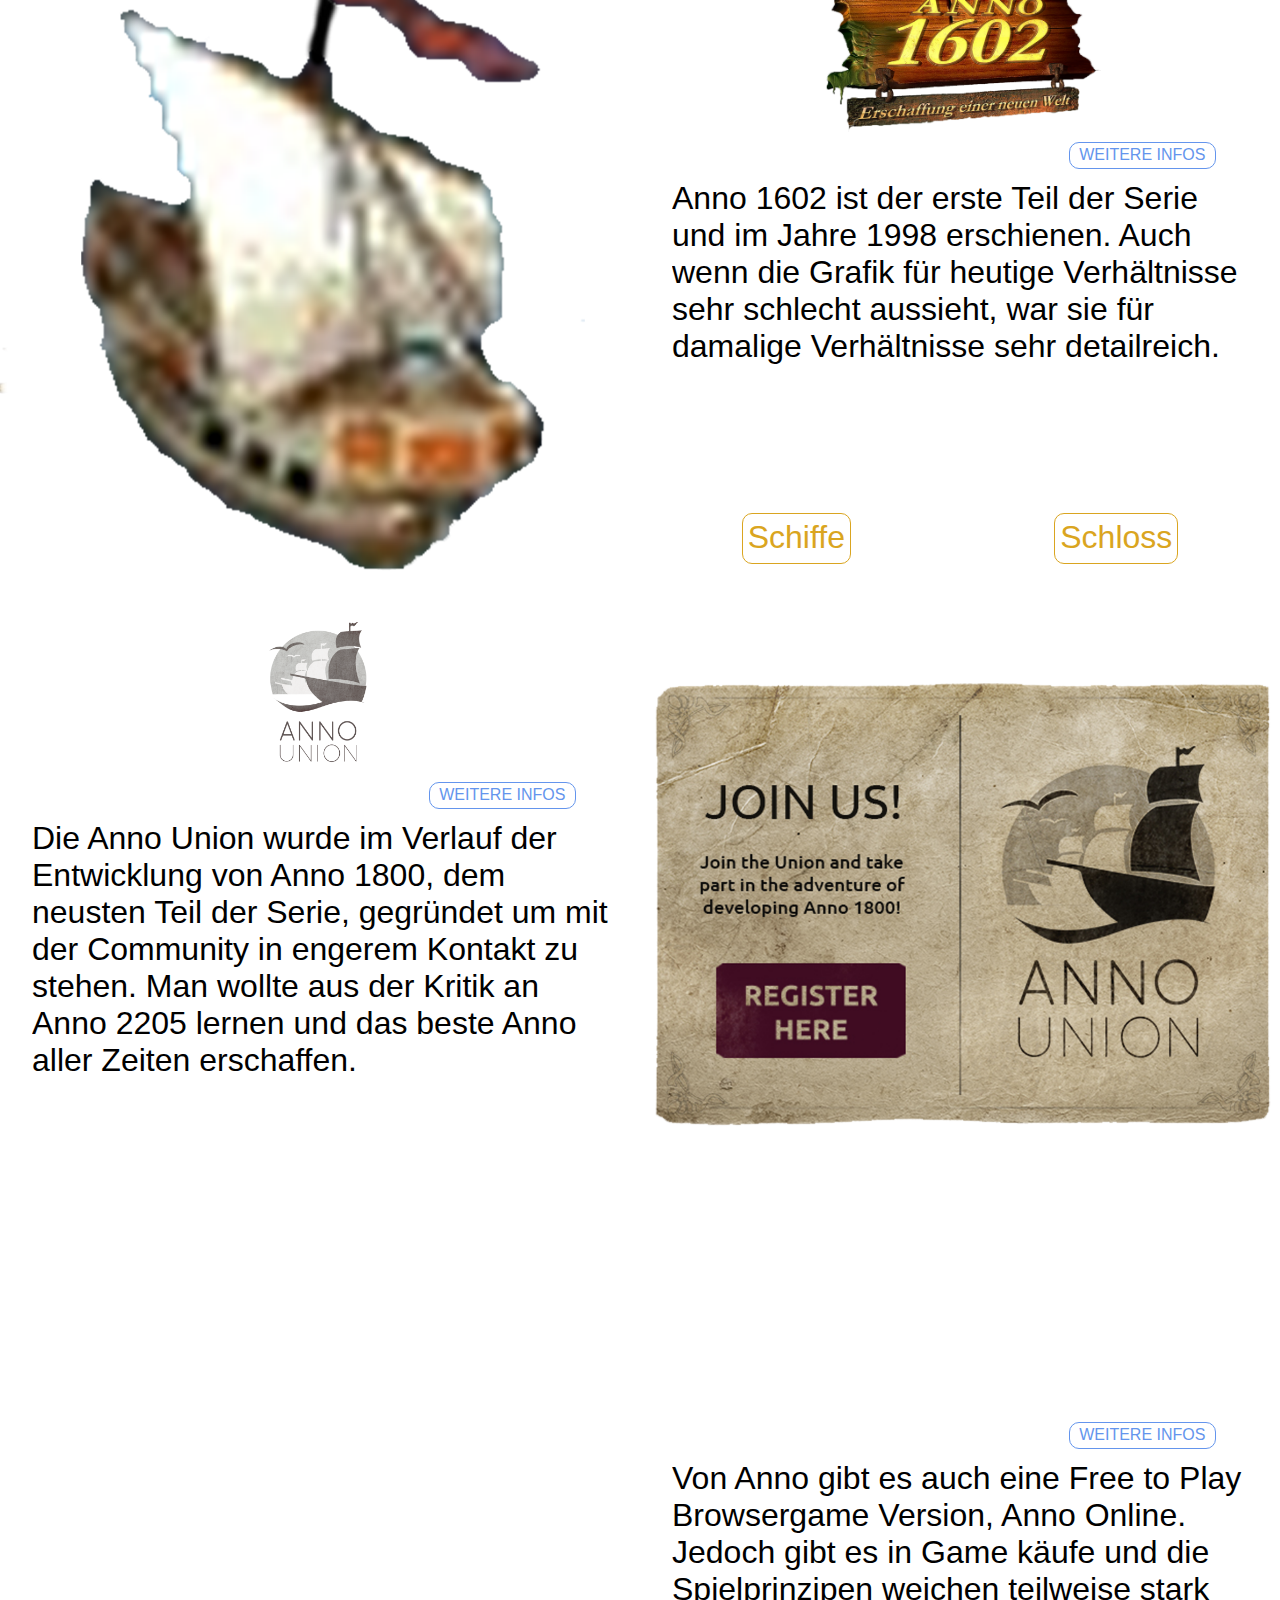
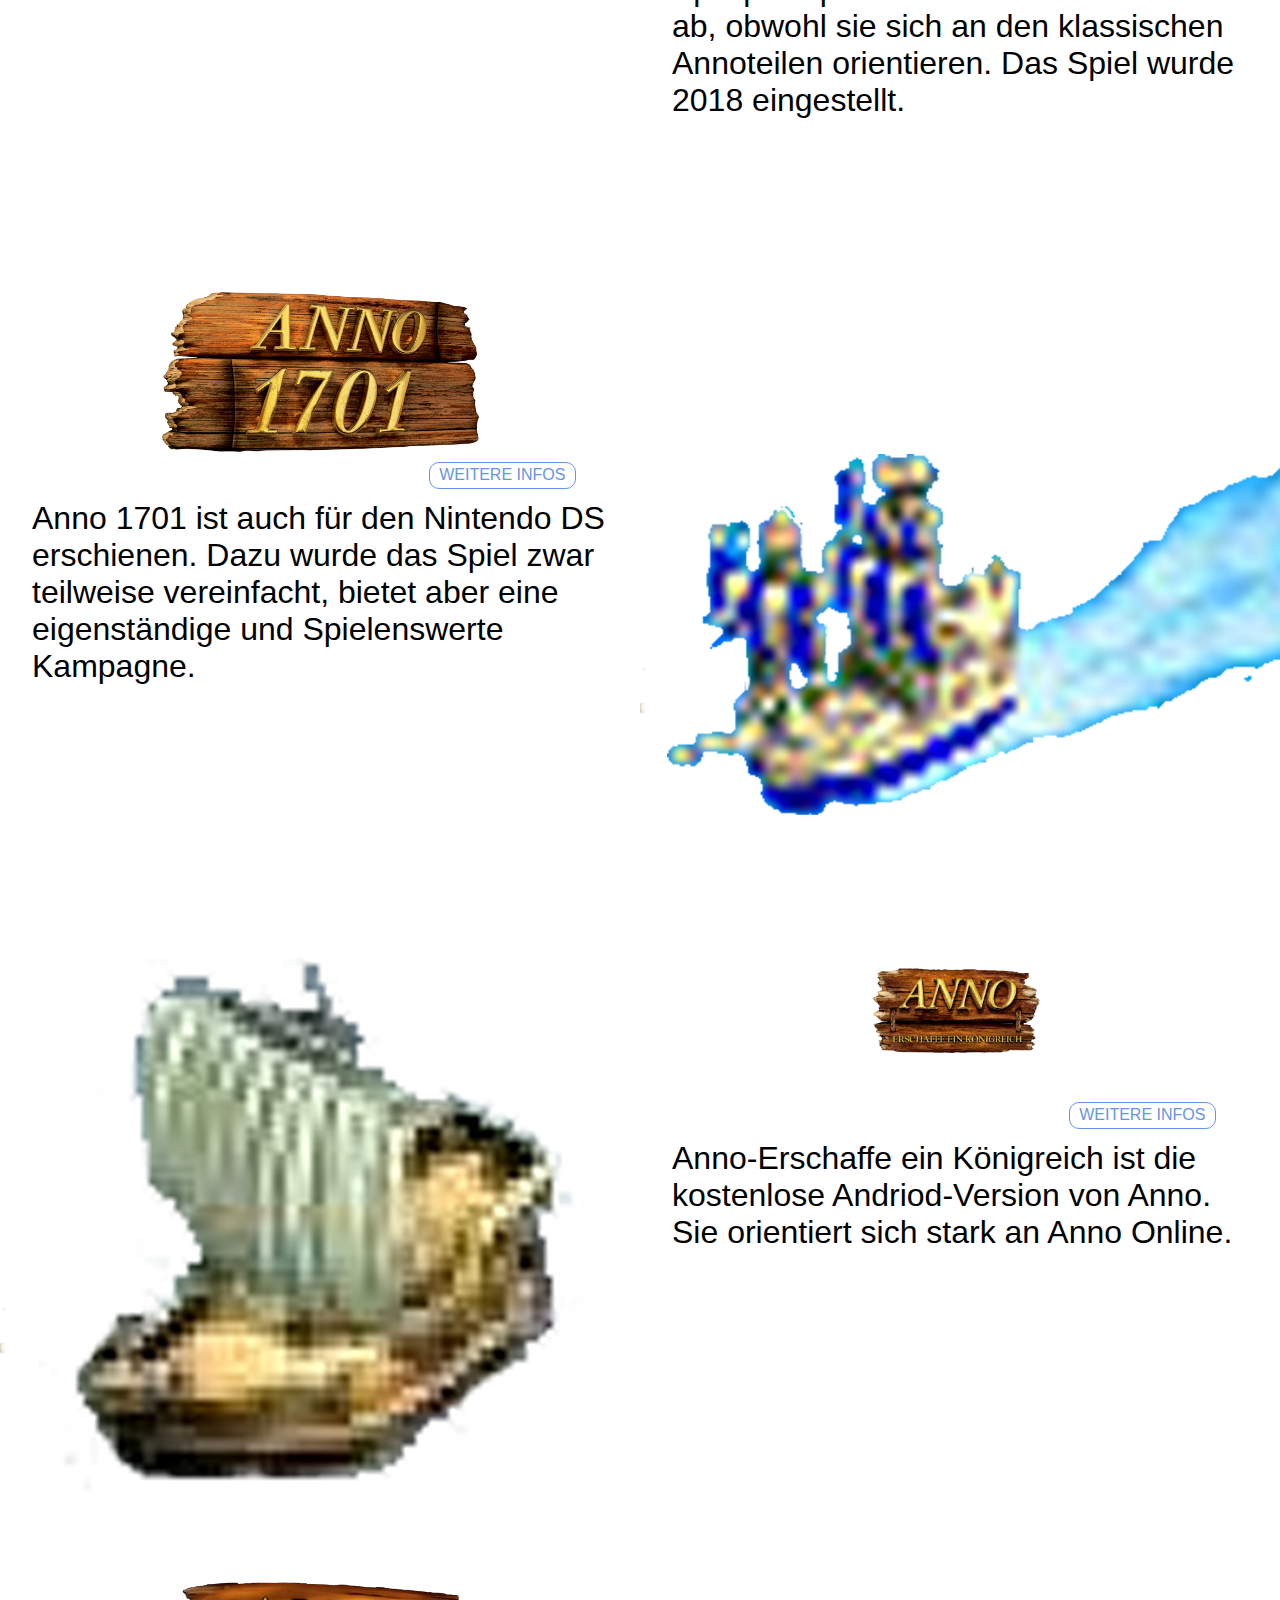
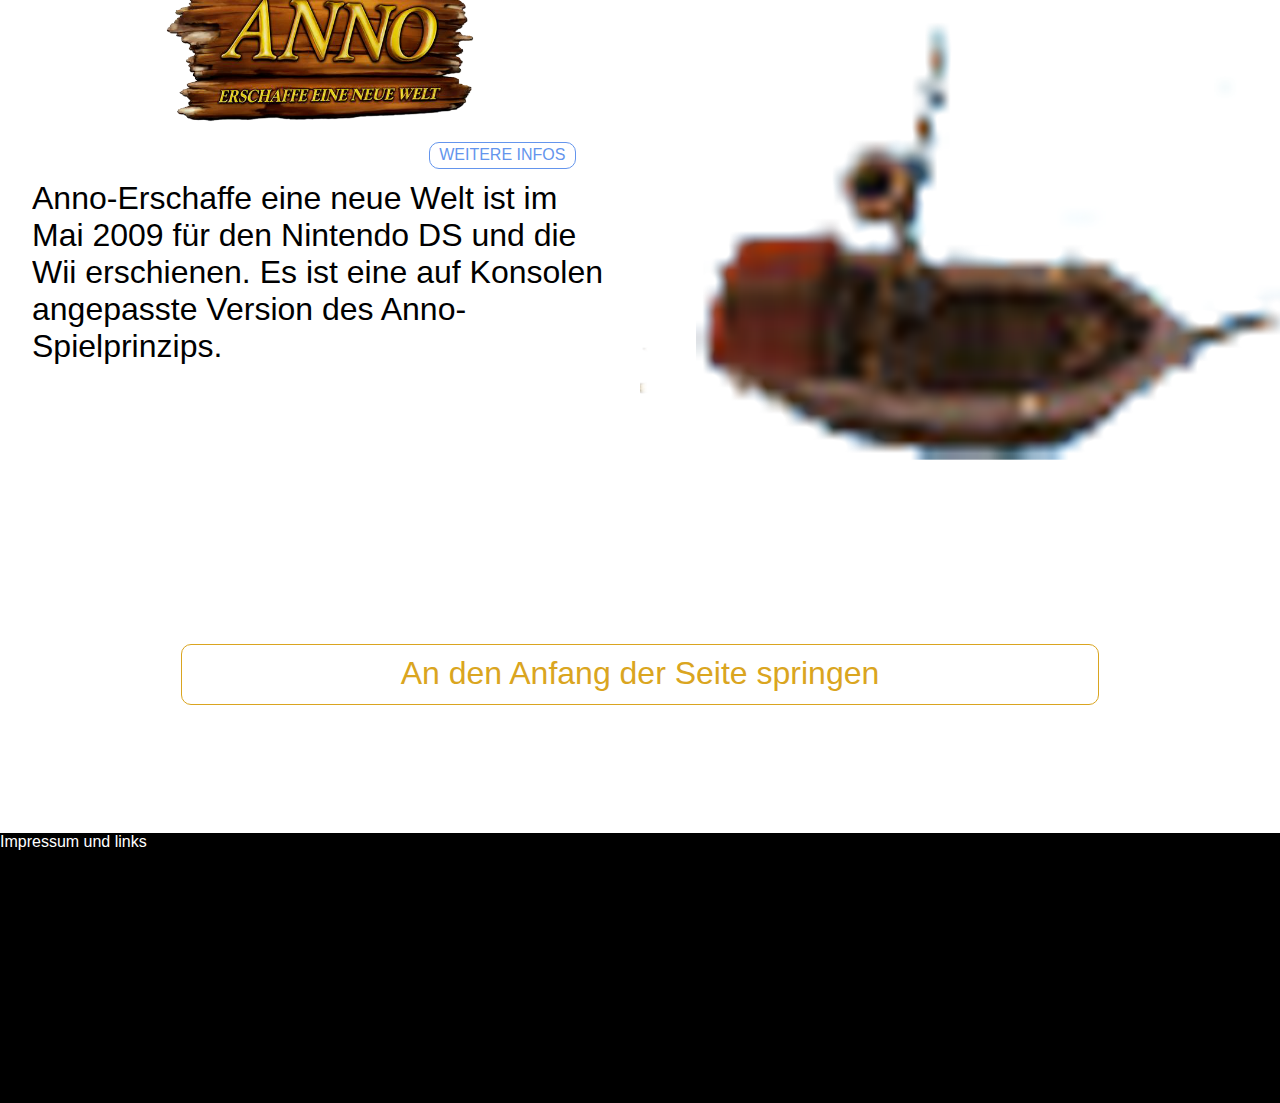
==== commit 54825592: "init" ====
--- a/index.html
+++ b/index.html
@@ -1,14 +1,18 @@
 <!DOCTYPE html>
-<html lang="de">
+<html lang="de" id="HTML">
 <head>
     <meta charset="UTF-8">
     <meta name="viewport" content="width=device-width, initial-scale=1.0">
-    <title>Document</title>
     <link rel="stylesheet" href="style.css"> 
+    <link rel="shortcut icon" href="img/index/Icons/home.ico" id="favicon">
     <script src="javascript.js" async> </script>
-    <script src="https://ajax.googleapis.com/ajax/libs/jquery/3.2.1/jquery.min.js"></script>
+    <script src="https://ajax.googleapis.com/ajax/libs/jquery/3.5.1/jquery.min.js"> </script>
 </head>
-<body onscroll="closediv()" id="#index">
+<body onload="load_content('home')" onscroll="closediv()" id="#index">
+    <!--
+    <div id="loadingscreencontainer">
+        <div id="loading"> </div>
+    </div> -->
     <div id="menu">
         <div class="menu_theme pointer"  onclick="load_content('weitereinfos')">
             WEITERE INFOS
--- a/style.css
+++ b/style.css
@@ -11,7 +11,32 @@
     border: 0;
     box-sizing: inherit;
 }
-
+/*
+#HTML{
+    overflow: hidden;
+}
+
+#loadingscreencontainer{
+    width: 100vw;
+    height: 100vh;
+    background-color: aliceblue;
+    display: flex;
+    justify-content: center;
+    align-items: center;
+    top: 0;
+    left: 0;
+    position: absolute;
+}
+
+#loading{
+    width: 15vw;
+    height: 15vw;
+    background-image: url(img/index/Icons/loading.gif);
+    background-position: center;
+    background-size: contain;
+    background-repeat: no-repeat;
+}
+*/
 .maincontainer{
     height: auto;
     margin-bottom: 5%;
@@ -24,7 +49,7 @@
 
 .home_Bildervorschau{
     height: 93vh;
-    width: 95%;
+    width: 100%;
     display: flex;
     overflow: auto;
     margin-left: auto;
@@ -40,14 +65,54 @@
     display: none;
 }
 
+.home_img_parallax{
+    height: 60% ; /* !important um zu priorisieren und somit das Sichtfenter zu verkleinern */
+    width: 100% ;   
+    background-attachment: fixed;
+    background-position: center;
+    background-repeat: no-repeat;
+    background-size: cover;
+    display: flex;
+    align-items: center;
+    justify-content: center;
+    font-size: 4rem;
+    font-weight: bold;
+    color: white;
+}
+
 .Bildervorschau_Bild{
     min-width: 100%;
-    height: 92%;
+    height: 100%;
+    background-size: cover;
+    background-position: center;
+    background-repeat: no-repeat;
+}
+
+.Bildervorschau_Logo_container{
+    height: 20%;
+    width: 50%;
+    position: absolute;
+    margin-bottom: 10%;
+    margin-left: 25%;
+    margin-right: 25%;
+    display: flex;
+    flex-direction: column;
+    overflow: auto;
+    scrollbar-width: none;
+    -ms-overflow-style: none;
+} 
+
+.Bildervorschau_Logo_container::-webkit-scrollbar{
+    display: none;
+}
+
+.Bildervorschau_Logo{
+    width: 100%;
+    min-height: 100%;
     background-size: contain;
-    background-position: center;
-    background-repeat: no-repeat;
-}
-
+    background-repeat: no-repeat;
+    background-position: center;
+}
 
 .containertheme2{
     display: flex;
@@ -260,7 +325,6 @@
     width: 10%;
     display: flex;
     flex-direction: column;
-    background-color: rgba(100, 149, 237, 0.45);
     height: 93vh;
     justify-content: space-around;
     align-items: center;
@@ -272,10 +336,24 @@
     width: 10%;
     display: flex;
     flex-direction: column;
+    height: 93vh;
+    justify-content: space-around;
+    align-items: center;
+}
+
+.wI_navigation_container{
     background-color: rgba(100, 149, 237, 0.45);
     height: 93vh;
-    justify-content: space-around;
-    align-items: center;
+    width: 20%;
+    position: fixed;
+    bottom: 0;
+    right: 0;
+}
+
+.wI_navigation_container:hover{
+    border-radius: 30px;
+    transition: 1s;
+    background-color: rgba(100, 149, 237, 0.3);
 }
 
 .wI_navigation_rest{
@@ -284,12 +362,22 @@
     position: fixed;
     top: 0;
     right: 0;
-    background-color: rgb(56, 87, 145);
+    background-color: rgba(100, 149, 237, 0.45);
     z-index: -1;
     color: white;
     font-family: Georgia, 'Times New Roman', Times, serif;  
     font-size: 1.5rem;
     text-align: center;
+    background-position: center;
+    background-size: contain;
+    background-repeat: no-repeat;
+    background-color: rgba(56, 87, 145, 0.6);
+}
+
+.wI_navigation_rest:hover{
+    border-radius: 30px;
+    transition: 1s;
+    background-color: rgba(56, 87, 145, 0.3);
 }
 
 .wI_navigation_Einheit{
@@ -625,6 +713,15 @@
     background-repeat: no-repeat;
 }
 
+
+.img_big_parallax{ 
+    background-attachment: fixed;
+    background-position: center;
+    background-repeat: no-repeat;
+    background-size: cover;
+}
+
+
 .scroll{
     height: 20%;
     background-size: contain;
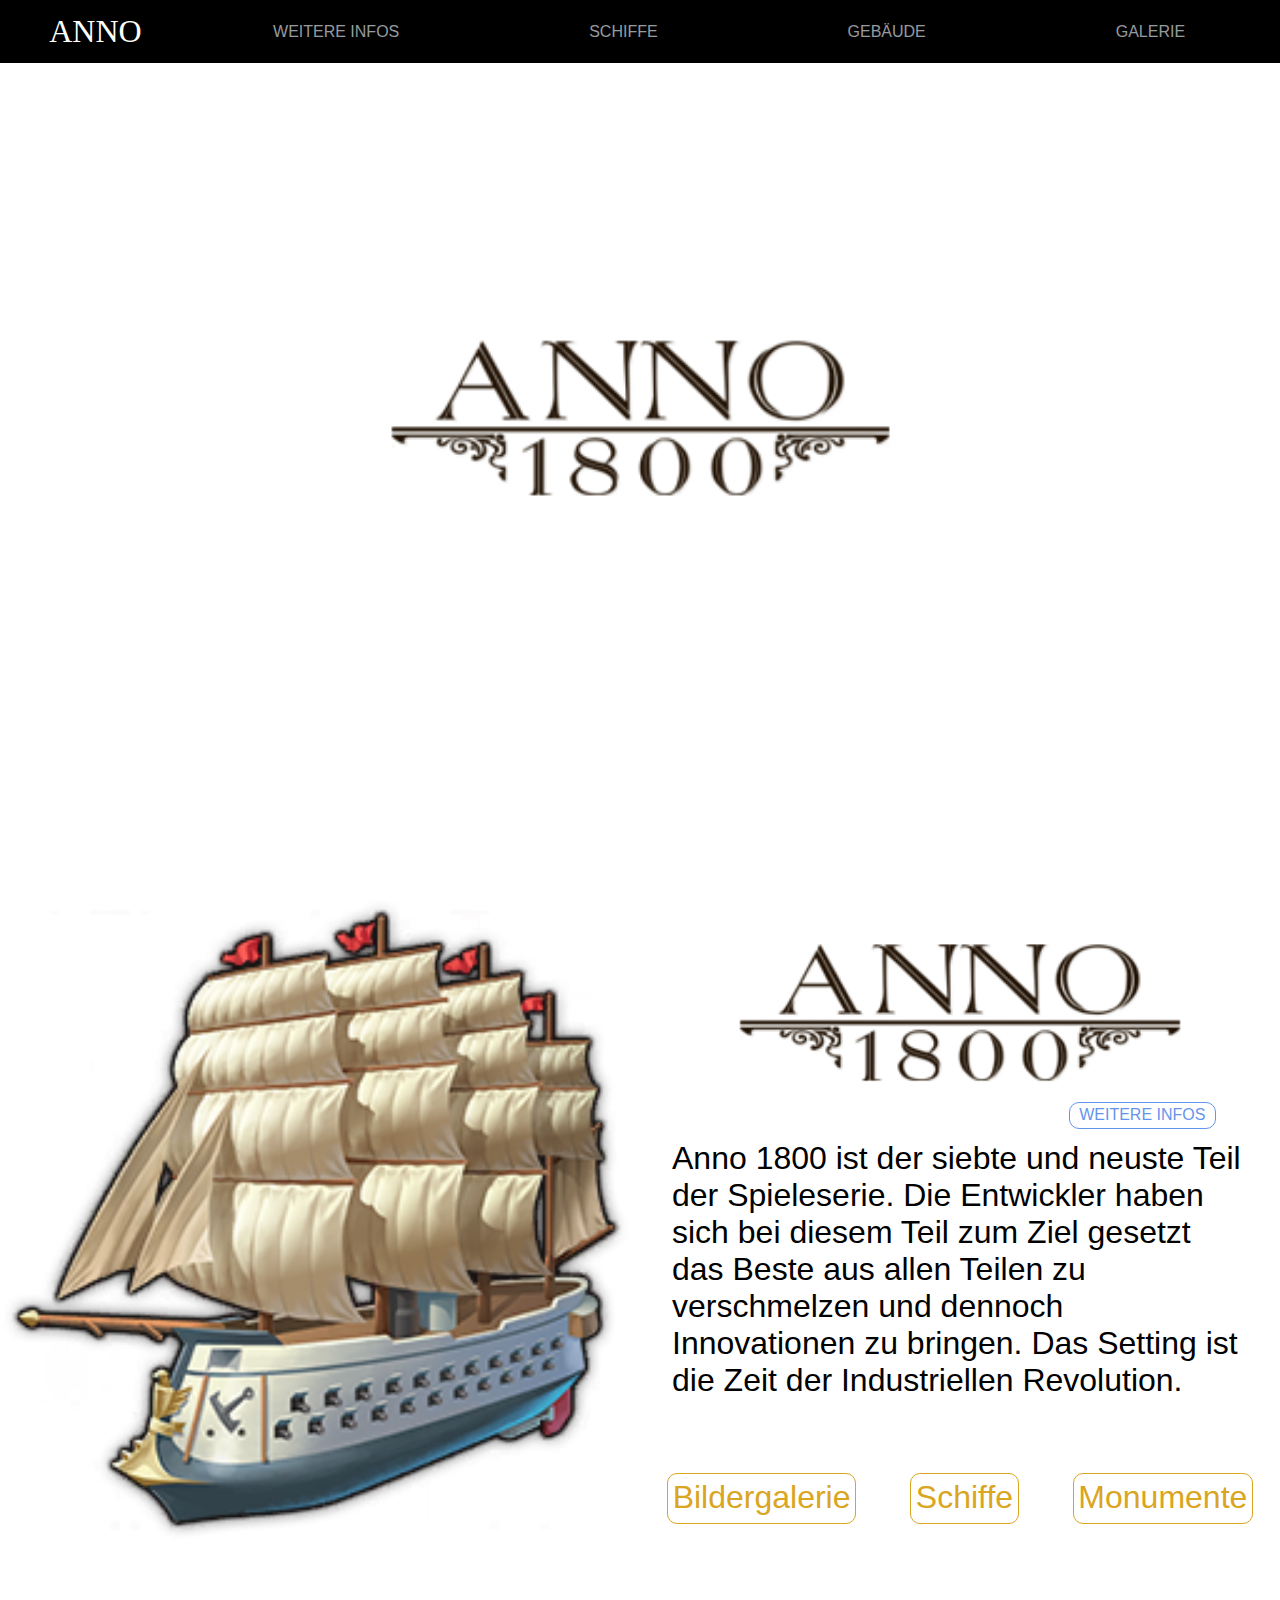
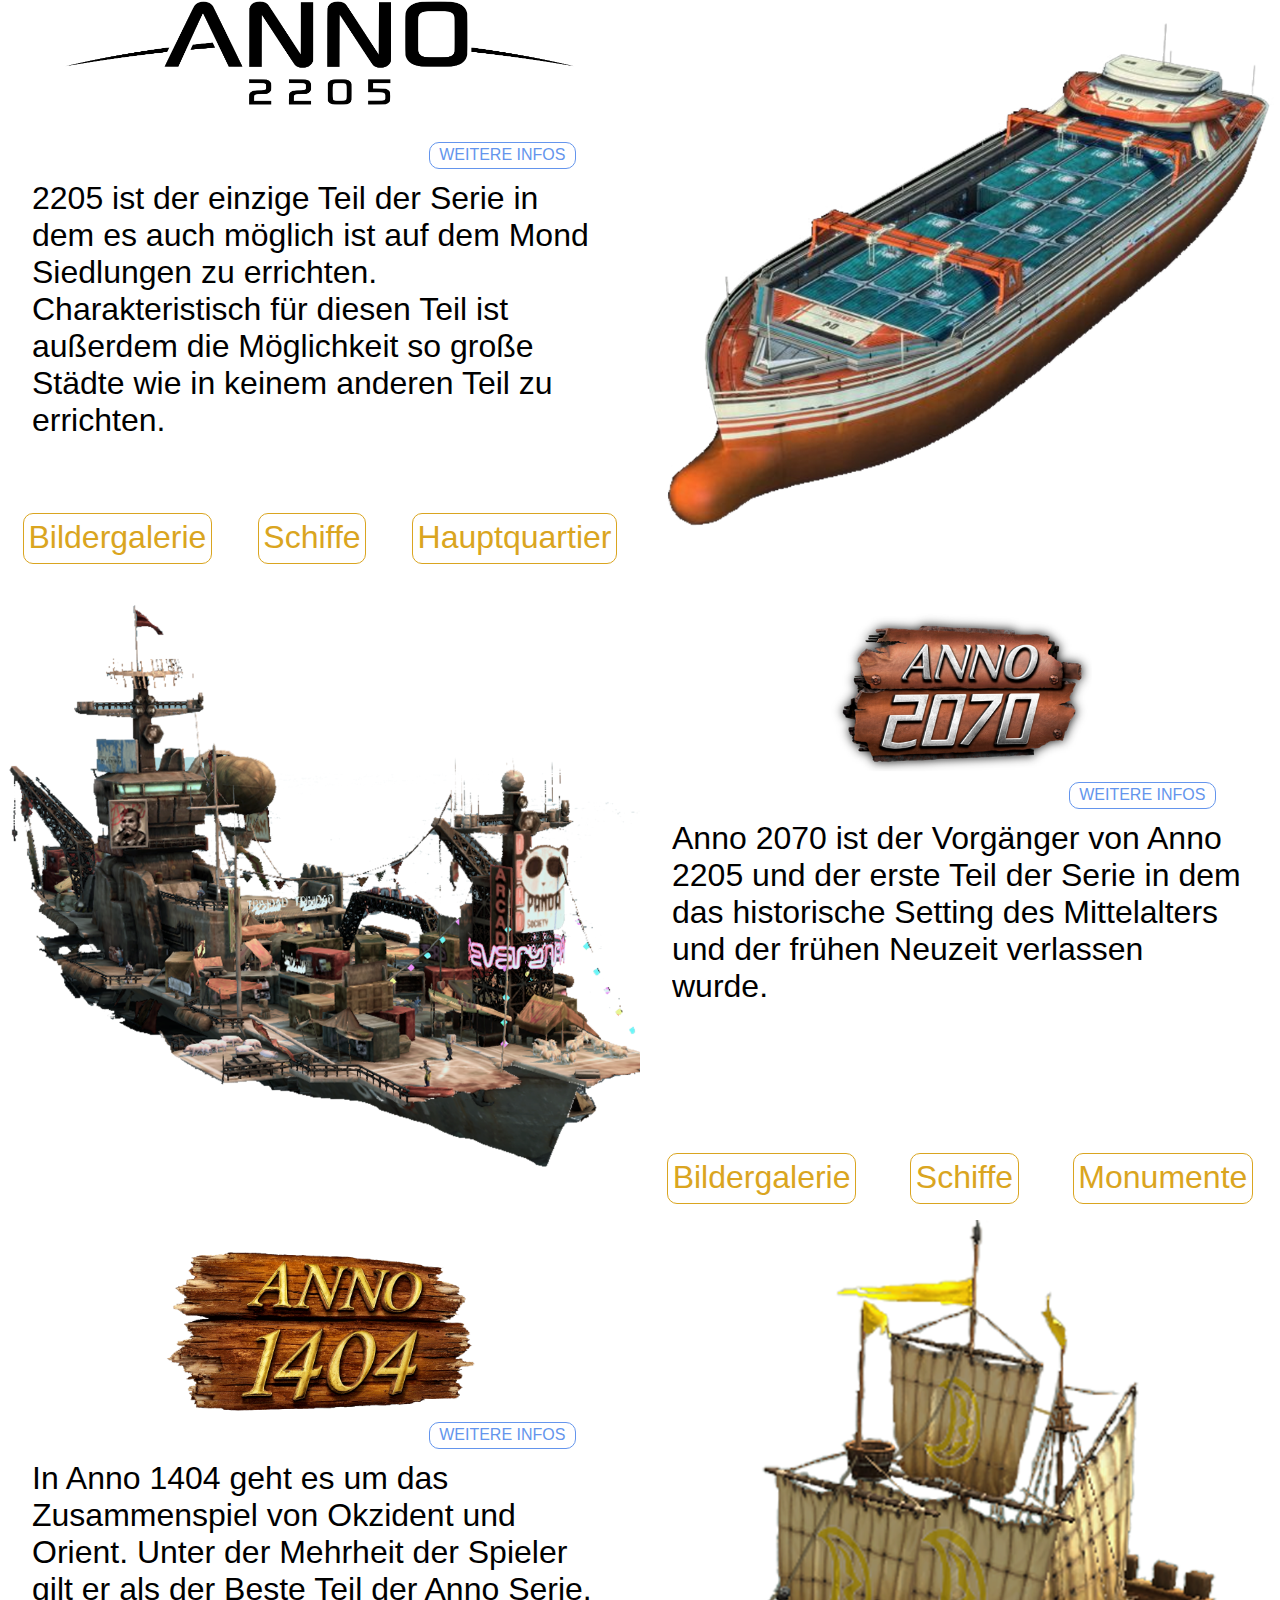
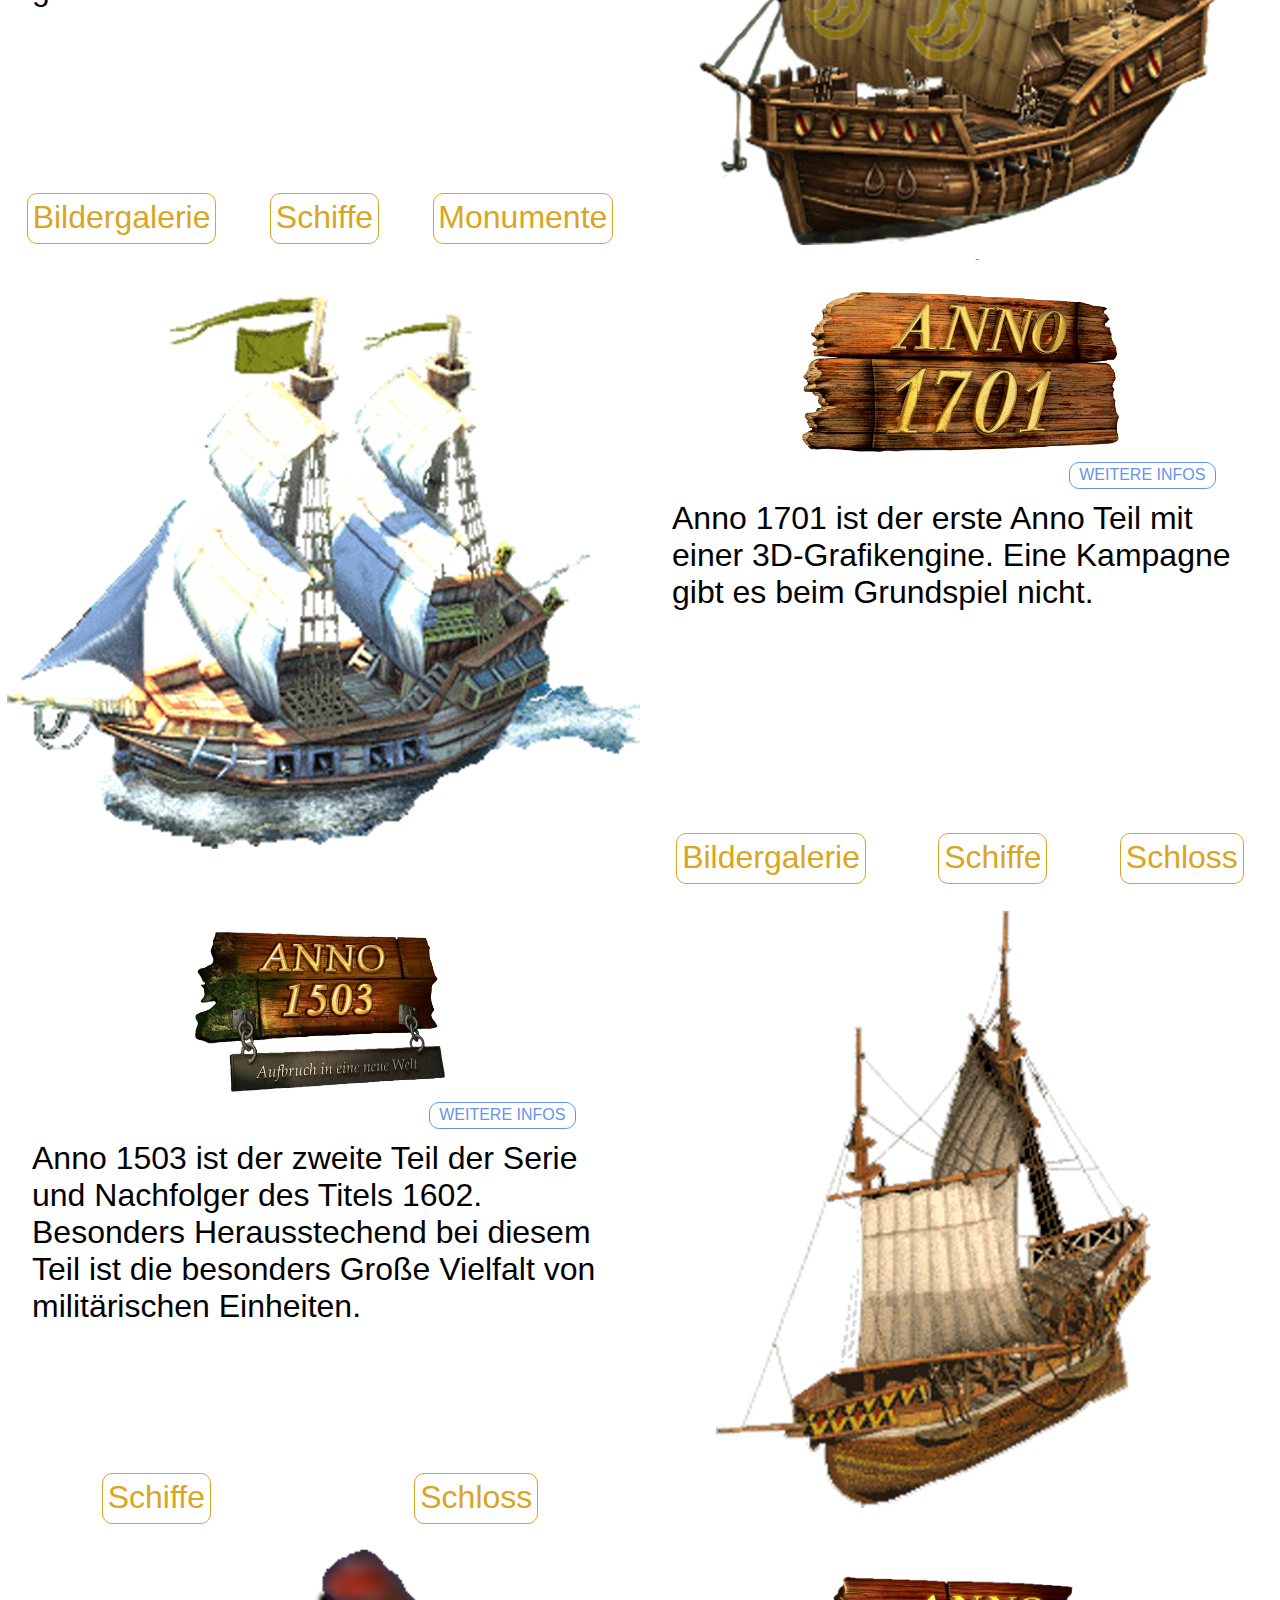
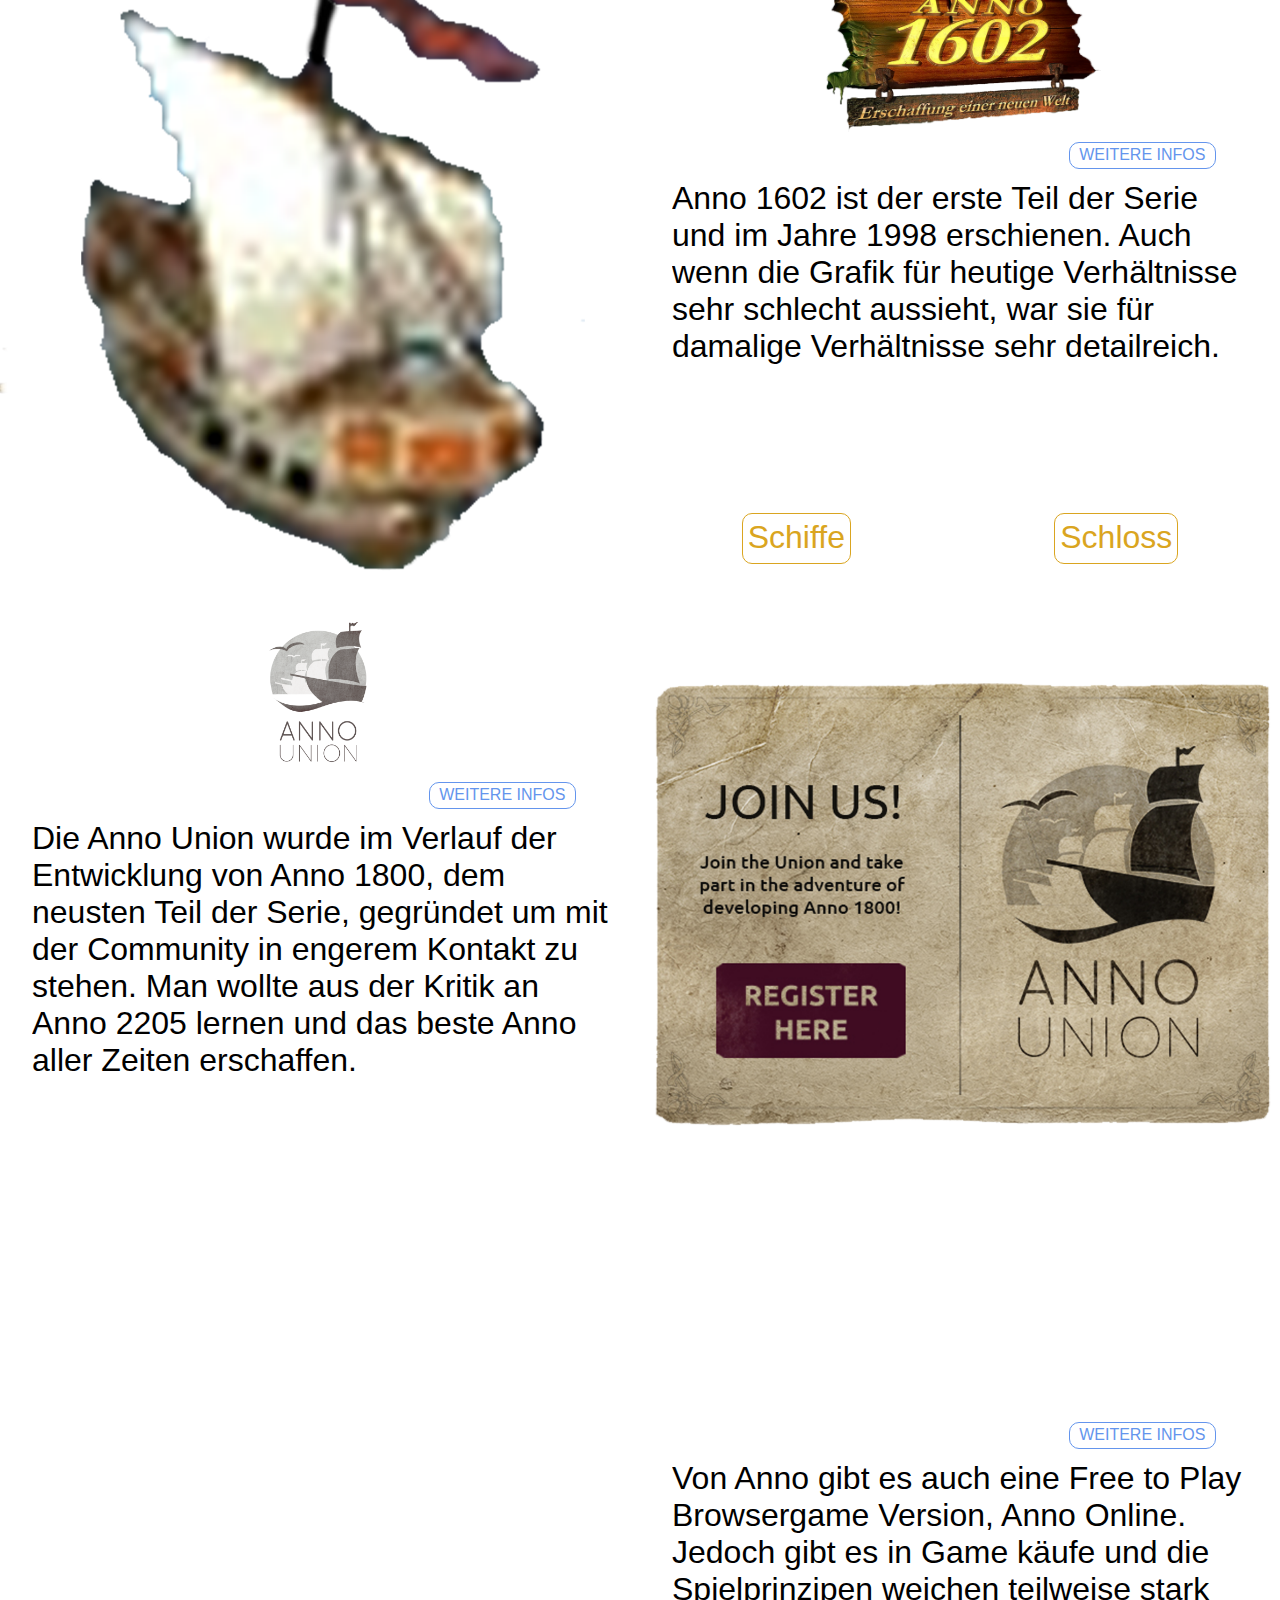
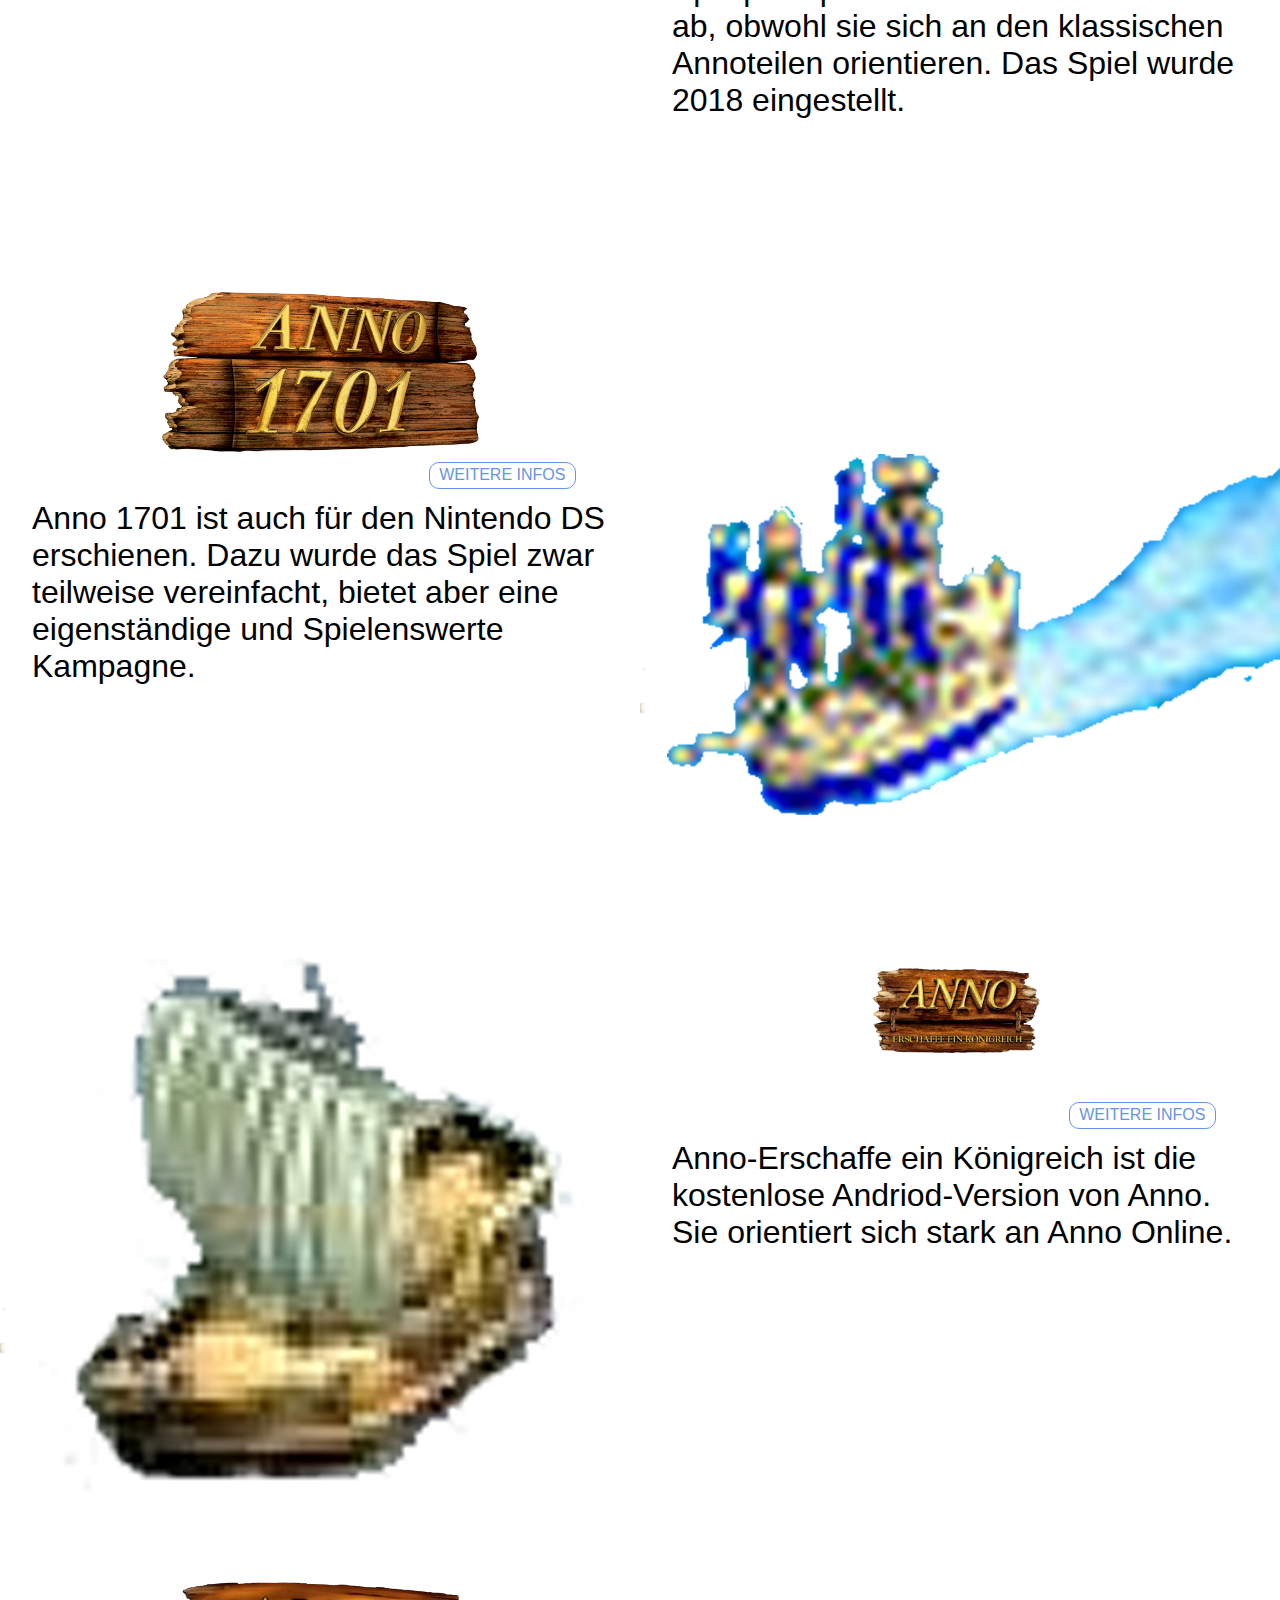
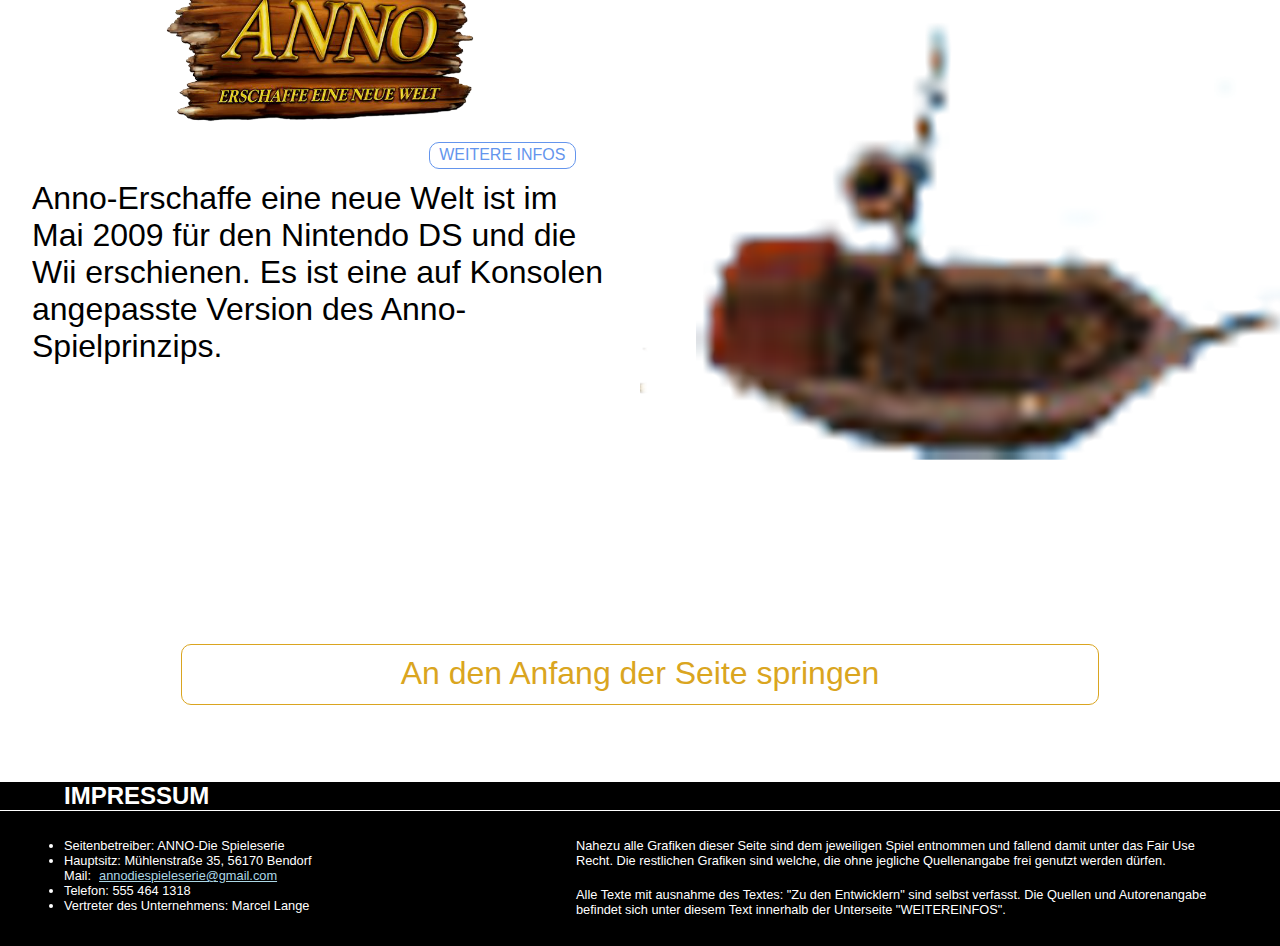
==== commit 672d294e: "init" ====
--- a/index.html
+++ b/index.html
@@ -6,15 +6,16 @@
     <link rel="stylesheet" href="style.css"> 
     <link rel="shortcut icon" href="img/index/Icons/home.ico" id="favicon">
     <script src="javascript.js" async> </script>
-    <script src="https://ajax.googleapis.com/ajax/libs/jquery/3.5.1/jquery.min.js"> </script>
+    <script src="jquery-3.5.1.min.js"> </script>
+    <script type="text/javascript" src="slick.js"></script>
 </head>
 <body onload="load_content('home')" onscroll="closediv()" id="#index">
     <!--
     <div id="loadingscreencontainer">
         <div id="loading"> </div>
     </div> -->
-    <div id="menu">
-        <div class="menu_theme pointer"  onclick="load_content('weitereinfos')">
+    <div id="menu" onclick="menu()">
+        <div class="menu_theme pointer" onclick="load_content('weitereinfos')">
             WEITERE INFOS
         </div>
         <div class="menu_theme pointer"  onclick="load_content('boats')">
@@ -54,4 +55,34 @@
     </div>    
         <div id="maincontainer"> </div> 
 </body>
-</html>+</html>
+
+<script>
+    // "karussel"
+    // "jquery karussel" ... suchen ^_^
+
+    // BILD5 (Bild1)
+
+    // var vieleBilder = [10,20,30,40,50];
+    // console.log(vieleBilder[1]);
+
+    // Array
+
+
+    // BILD1 BILD2 BILD3 BILD4 BILD5
+
+    // var headerScrollPostion = 0;
+    // alle 3 sek: headerScrollPostion += width;
+    // scroll to  headerScrollPostion;
+    // wenn headerScrollPostion > ... dann headerScrollPostion = 0;
+
+    $( document ).ready(function() {
+    console.log( "ready!" );
+    setInterval(function(){
+        scrollHeader();
+        scrollLogo();
+            }, 10000);
+        });
+
+
+</script>
--- a/style.css
+++ b/style.css
@@ -42,11 +42,6 @@
     margin-bottom: 5%;
 }
 
-.containertheme1{
-    display: flex;
-    justify-content: center;
-}
-
 .home_Bildervorschau{
     height: 93vh;
     width: 100%;
@@ -61,13 +56,21 @@
     -ms-overflow-style: none;
 }
 
+.blockscrolling_Bildervorschau{
+    height: 93vh;
+    width: 100%;
+    position: absolute;
+    left: 0;
+    bottom: 0;
+    z-index: 2;
+}
+
 .home_Bildervorschau::-webkit-scrollbar{
     display: none;
 }
 
 .home_img_parallax{
-    height: 60% ; /* !important um zu priorisieren und somit das Sichtfenter zu verkleinern */
-    width: 100% ;   
+    /* !important bei widht und height um zu priorisieren und somit das Sichtfenter zu verkleinern */
     background-attachment: fixed;
     background-position: center;
     background-repeat: no-repeat;
@@ -75,9 +78,6 @@
     display: flex;
     align-items: center;
     justify-content: center;
-    font-size: 4rem;
-    font-weight: bold;
-    color: white;
 }
 
 .Bildervorschau_Bild{
@@ -112,6 +112,11 @@
     background-size: contain;
     background-repeat: no-repeat;
     background-position: center;
+}
+
+.containertheme1{
+    display: flex;
+    justify-content: center;
 }
 
 .containertheme2{
@@ -277,7 +282,7 @@
     width: 100%;
     height: 93vh;
     background-color: rgba(0, 0, 0, 0.91);
-    z-index: 2;
+    z-index: 3;
     display: block;
     visibility: hidden;
     display: flex;
@@ -291,17 +296,6 @@
     font-size: 3rem;
     background-color: rgba(255, 255, 255, 0.3);
     text-align: center;
-}
-
-.ende_container1{
-    background-color: black;
-    width: inherit;
-    height: 30vh;
-    margin-top: 5%;
-}
-
-.ende_headline{
-    color: white;
 }
 
 .maincontainer_wI{
@@ -663,15 +657,14 @@
 }
 
 .gallery_big{
-    height: 80vh;
-    width: 100%;
-    display: flex;
+    height: 90vh;
+    width: 100%;
+    display: none;
     justify-content: space-around;
     align-items: center;
     background-color: rgba(169, 169, 169, 0.8);
     position: fixed;
     color: darkgray;
-    visibility: hidden;
 }
 
 .gallery_kreuz{
@@ -693,7 +686,7 @@
 
 .gallery_big_container{
     height: 100%;
-    width: 80%;
+    width: 85%;
     display: flex;
     overflow: auto;
     scrollbar-width: 0;
@@ -701,6 +694,15 @@
     -ms-overflow-style: none;
 }
 
+.blockscrolling_gallery_big_container{
+    height: 100%;
+    width: 85%;
+    position: absolute;
+    left: 7.5%;
+    top: 0;
+    z-index: 2;
+}
+
 .gallery_big_container::-webkit-scrollbar{
     display: none;
 }
@@ -737,6 +739,62 @@
 
 .pointer:hover{
     cursor: pointer;
+}
+
+.impressum_container{
+    background-color: black;
+    width: 100%;
+    height: 15vh;
+    display: flex;
+    justify-content: space-around;
+    align-items: center;
+}
+
+.impressum{
+    width: auto;
+    min-width: 30%;
+    height: 60%;
+    color: white;
+    font-size: 0.8rem;
+    font-weight: 100;
+    align-items: center;
+    justify-content: center;
+    margin-left: 5%;
+    margin-right: 5%;
+}
+
+.impressum_text{
+    margin-top: 3%;
+}
+
+.mailto{
+    text-align: inherit;
+    color: lightblue;
+    text-decoration: underline;
+    width: min-content;
+    margin-left: 0.5rem;
+}
+
+.li_impressum{
+    display: flex;
+    align-items: center;
+}
+
+.ul_impressum{
+    display: flex;
+    flex-direction: column;
+    justify-content: space-around;
+}
+
+.headline_impressum{
+    width: inherit;
+    background-color: black;
+    padding-left: 5%;
+    color: white;
+    font-weight: bold;
+    font-size: 1.5rem;
+    margin-bottom: 0.1%;
+    margin-top: -4%;
 }
 
 @media (max-width: 700px) {
@@ -870,4 +928,12 @@
     .jumptotop{
         display: none;
     }
+
+    .blockscrolling_gallery_big_container{
+        display: none;
+    }
+
+    .wI_navigation_container{
+        display: none;
+    }
 }